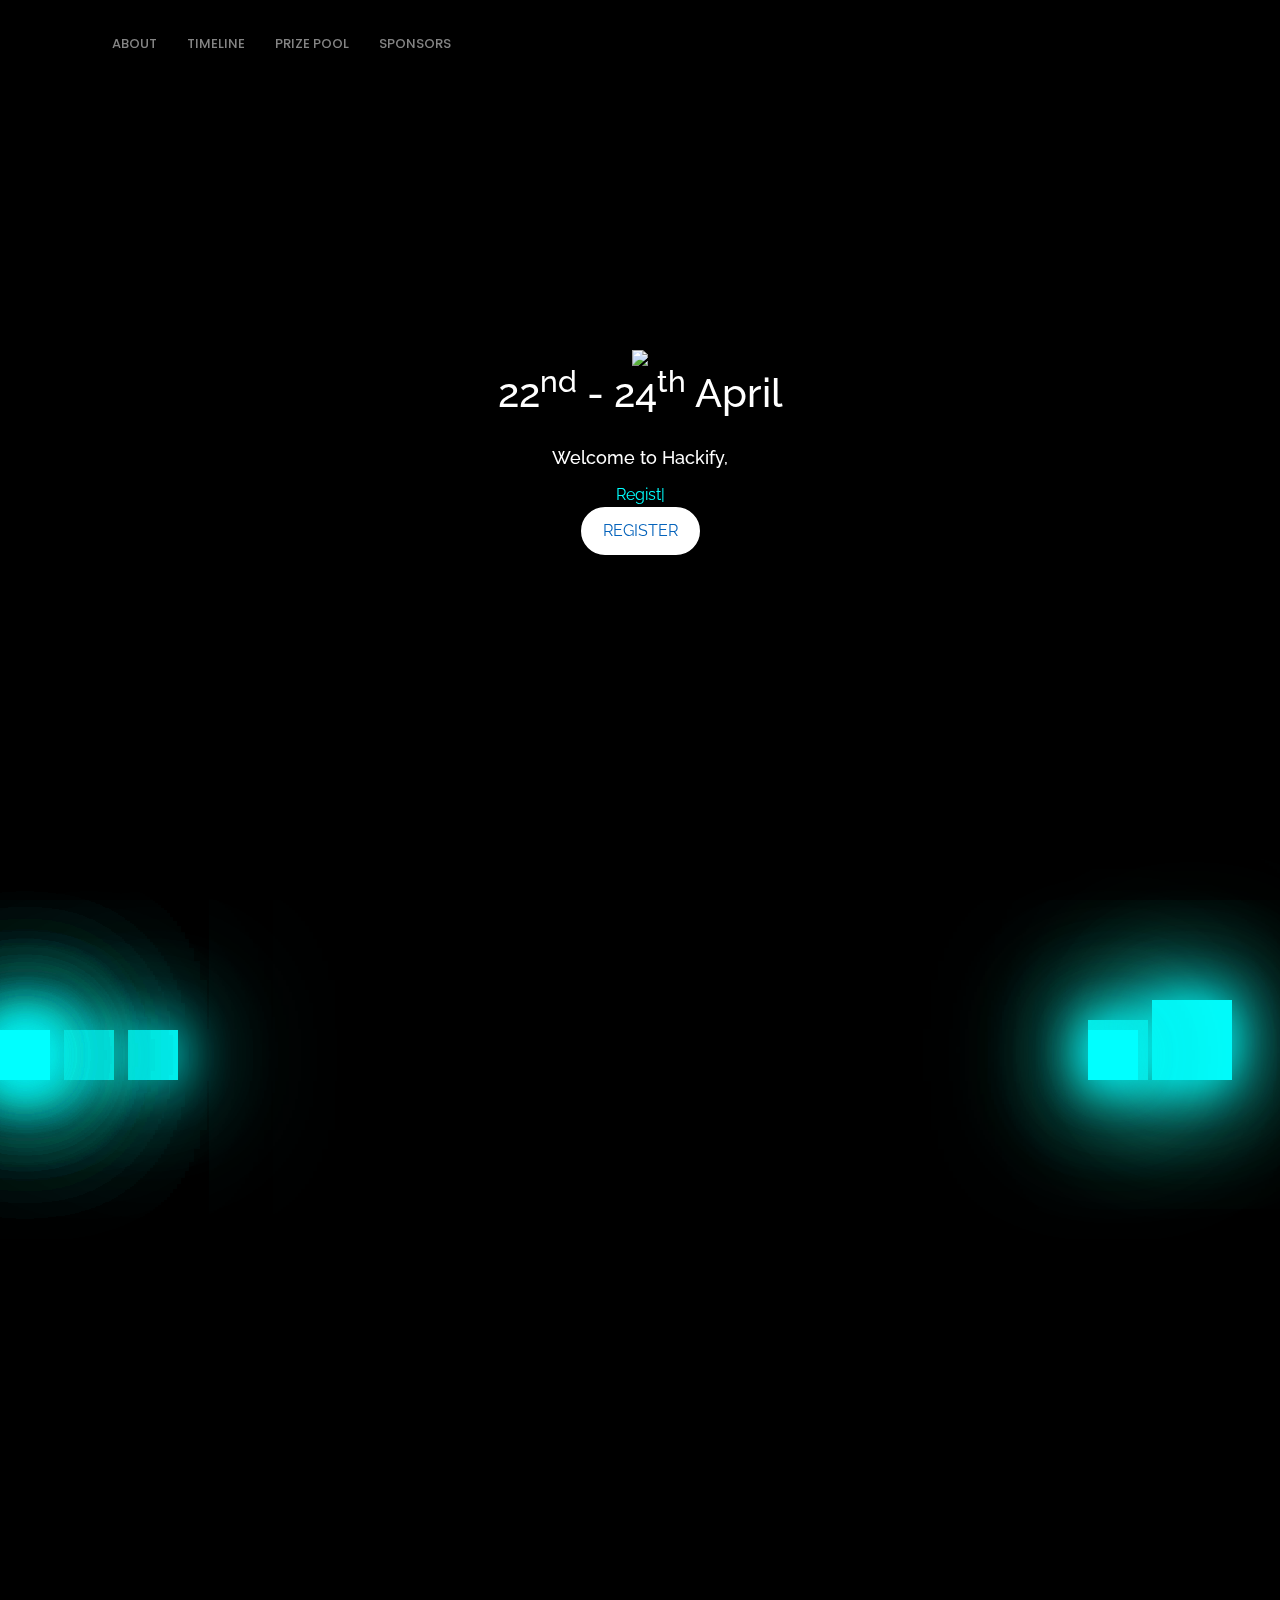
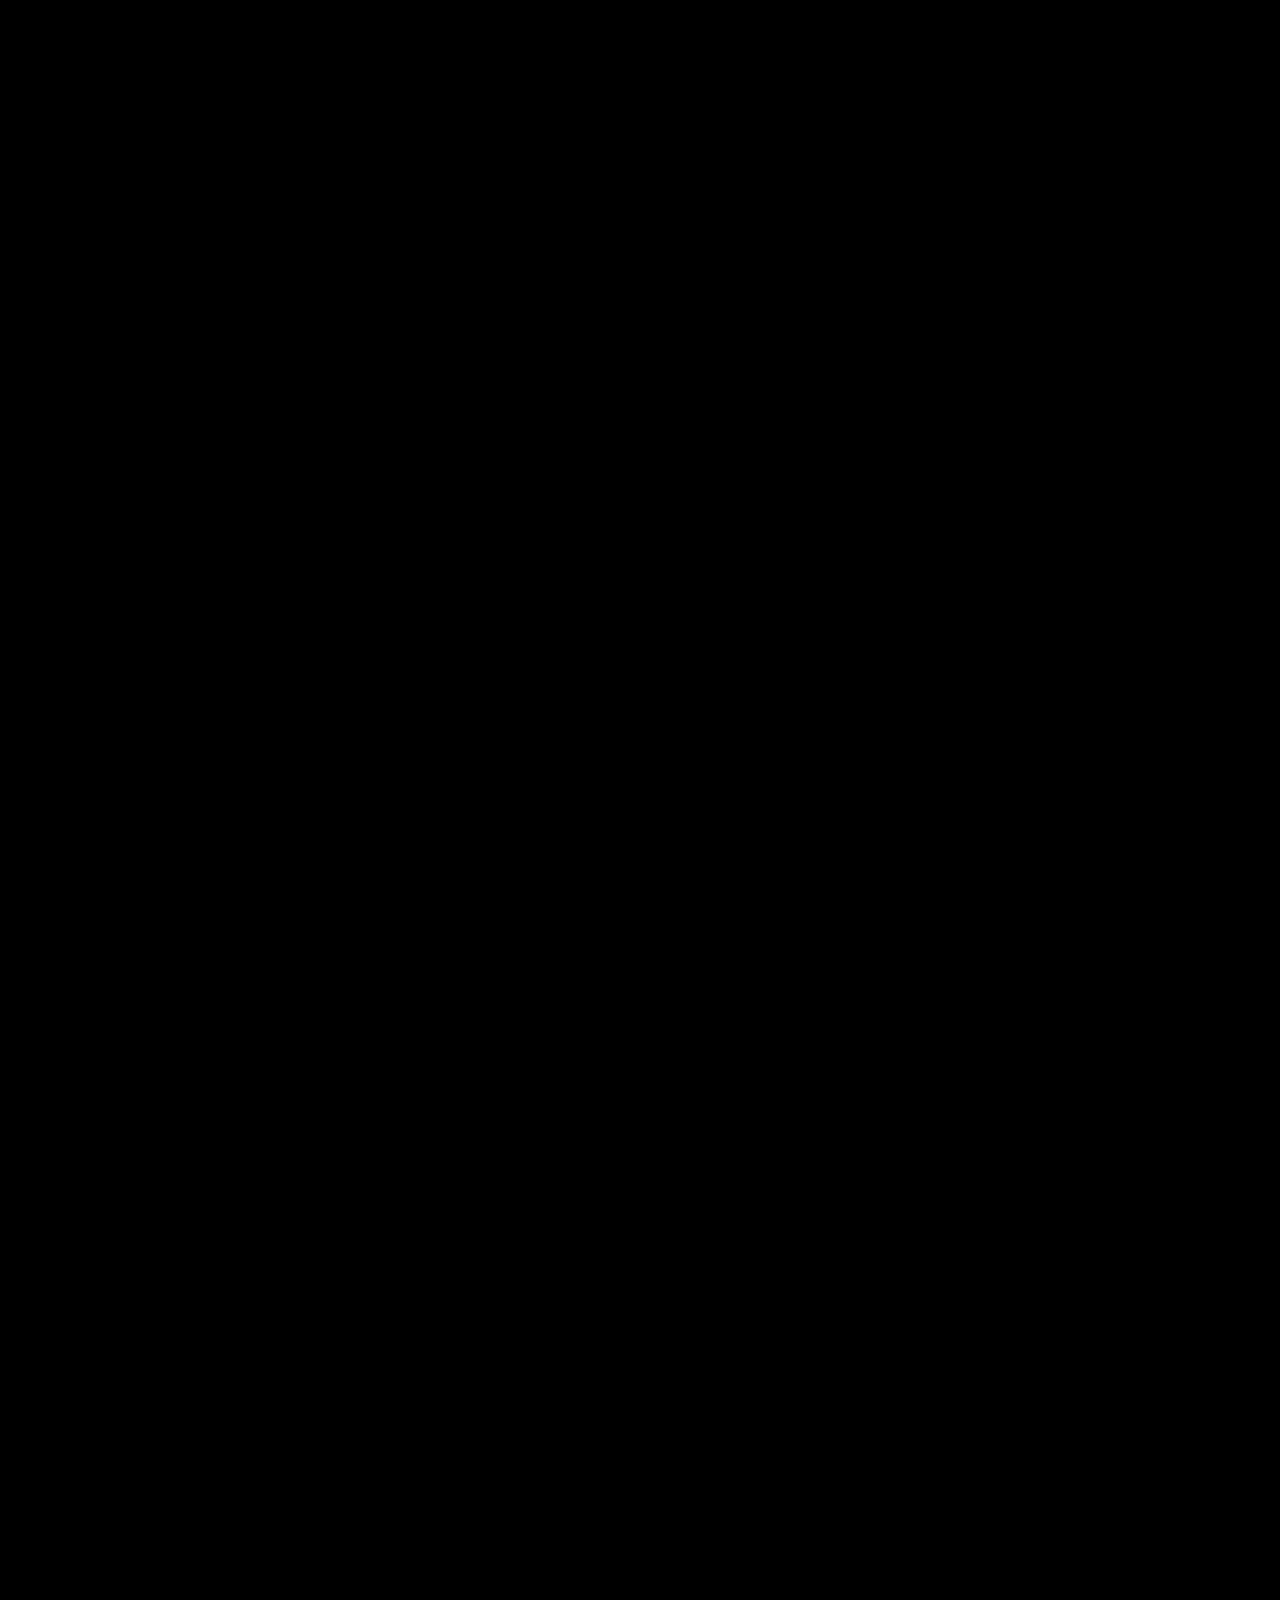
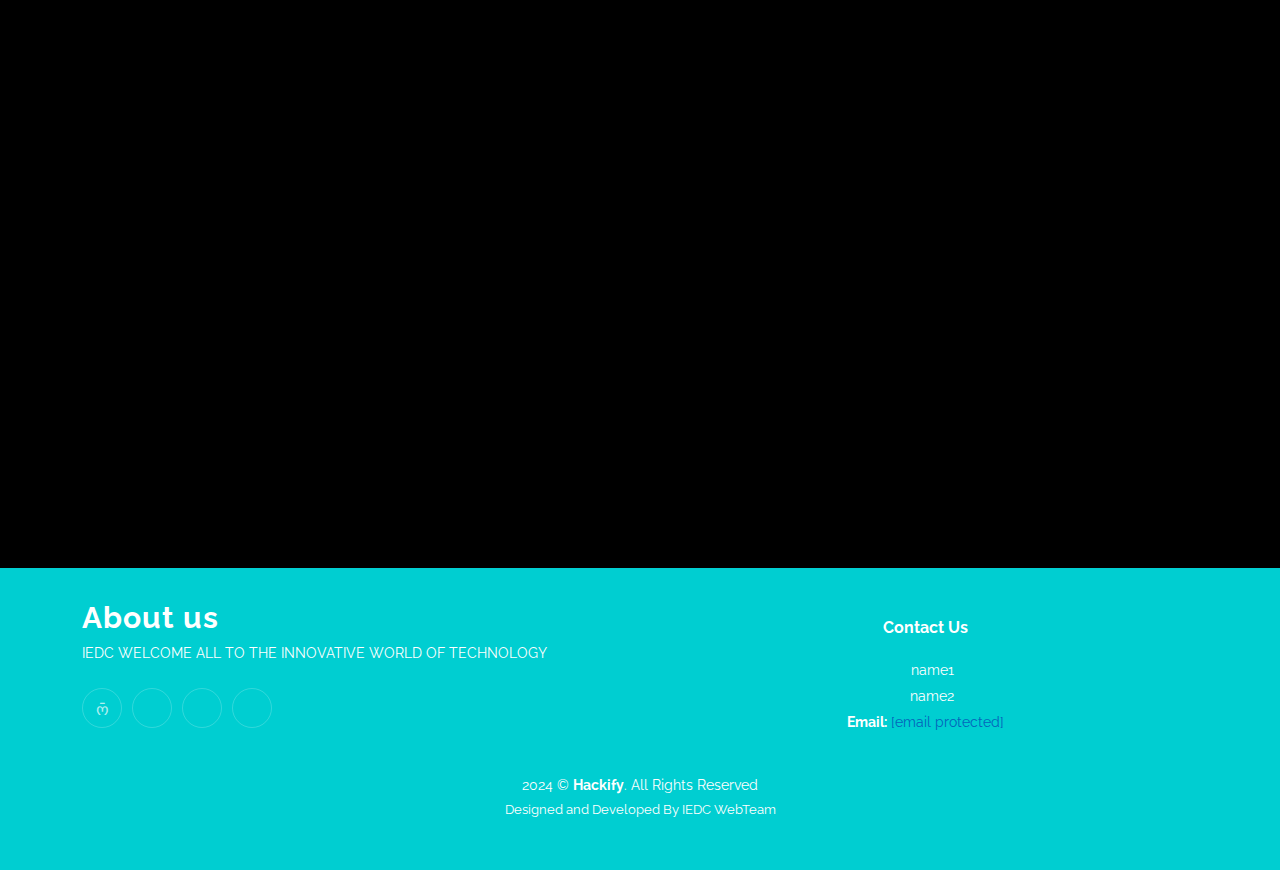
==== index.html @ be89800e "new" ====
<!DOCTYPE html>
<html lang="en">
<head>
<meta charset="utf-8" />
<meta content="width=device-width, initial-scale=1.0" name="viewport" />
<title>Hackify</title>
<meta content name="description" />
<meta content name="keywords" />

<link href="assets/img/favicon.png" rel="icon" />
<link href="assets/img/apple-touch-icon.png" rel="apple-touch-icon" />

<link href="https://fonts.googleapis.com/css?family=Open+Sans:300,300i,400,400i,600,600i,700,700i|Raleway:300,300i,400,400i,500,500i,600,600i,700,700i|Poppins:300,300i,400,400i,500,500i,600,600i,700,700i" rel="stylesheet" />

<link href="assets/vendor/aos/aos.css" rel="stylesheet" />
<link href="assets/vendor/bootstrap/css/bootstrap.min.css" rel="stylesheet" />
<link href="assets/vendor/bootstrap-icons/bootstrap-icons.css" rel="stylesheet" />
<link href="assets/vendor/boxicons/css/boxicons.min.css" rel="stylesheet" />
<link href="assets/vendor/glightbox/css/glightbox.min.css" rel="stylesheet" />
<link href="assets/vendor/swiper/swiper-bundle.min.css" rel="stylesheet" />

<link href="style.css" rel="stylesheet" />
<link href="style.scss" rel="stylesheet" />
</head>
<body>
    
<header  class="fixed-top d-flex align-items-center">
<div class="container">
<div>
<div class="logo">

<a href="index.html"><img src="assets/img/logo.png" alt class="img-fluid" /></a>
</div>
<nav id="navbar" class="navbar">
    <ul>
    <li>
    <a href="#about" class="nav-link scrollto"><span>About</span></a
                    >
    </li>
    <li>
    <a href="#resume" class="nav-link scrollto"><span>Timeline</span></a
                    >
    </li>
    <li>
    <a href="#Prize-Pool" class="nav-link scrollto"><span>Prize Pool</span></a
                    >
    </li>
    <li>
    <a href="#sponsors" class="nav-link scrollto">
    <span>Sponsors</span></a
                    >
    </li>
    </ul>
    <i class="bi bi-list mobile-nav-toggle"></i>
    </nav>

</div>

</div>
</header>


<section id="hero" class="d-flex align-items-center">
<video autoplay muted loop id="myVideo">
<source class="bg-video" src="./assets/img/hero.mp4" type="video/mp4" />
</video>
<div class="container position-relative text-center" data-aos="fade-up" data-aos-delay="500">
<img src="./assets/img/logo.png" />
<h3>22<sup>nd</sup> - 24<sup>th</sup> April</h3>
<h2 class="welcome"></h2>
<div class="welcom-line-in"></div>
<h2>Welcome to Hackify,</h2>
<span class="typed" data-typed-items="Register here to apply for Hackify"></span>
<div class="welcom-line-in"></div>
<div class="welcom-line-in"></div>
<div class="welcom-line-in"></div>
<button class="register-button"><a href="www.google.com">REGISTER</a></button>
<span></span>
<span></span>
<span></span>
<script>
    function countdown() {
    
        var currentDate = new Date();
        var targetDate = new Date(currentDate.getFullYear(), 3, 22); // Month is 0-indexed, so April is 3
    
        // Calculate the difference in milliseconds
        var difference = targetDate - currentDate;
    
        // Calculate days, hours, minutes, and seconds
        var days = Math.floor(difference / (1000 * 60 * 60 * 24));
        var hours = Math.floor((difference % (1000 * 60 * 60 * 24)) / (1000 * 60 * 60));
        var minutes = Math.floor((difference % (1000 * 60 * 60)) / (1000 * 60));
        var seconds = Math.floor((difference % (1000 * 60)) / 1000);
    
        // Display the countdown
        var countdownElement = document.getElementById("countdown");
        countdownElement.innerHTML = "TIME LEFT : " + days + " days, " + hours + " hours, " + minutes + " minutes, ";
        
    }
    
    // Call the countdown function every second
    setInterval(countdown, 1000);
    </script>
    <div id="countdown" ></div>
<style>
    .register-button {
      background-color: white;
      color: black;
      border: 2px solid white;
      border-radius: 25px;
      padding: 10px 20px;
      text-align: center;
      text-decoration: none;
      font-size: 16px;
      cursor: pointer;
      transition: background-color 0.3s, color 0.3s;
    }
  
    .register-button:hover {
      background-color: black;
      color: white;
    }
  </style>
</div>

</section>

<main id="main">
<div class="wrapper">
<span></span>
<span></span>
<span></span>
<span></span>
<span></span>
<span></span>
<span></span>
<span></span>
<span></span>
<span></span>
<span></span>
<span></span>
</div>
<section id="about" class="about">
<div class="container" data-aos="fade-up" data-aos-delay="100">
<div class="row align-items-xl-center gy-5">
<div class="section-title">
<h2 style="color: #c8d3d3">About</h2>

</div>
<div class="col-xl-5 content">

<h2 style="text-shadow: 1px 1px #000">
About<span style="color: #c8d3d3"> Hackify</span>
</h2>
<p style="color: #fff; text-shadow: 1px 1px #000">
write about the website and IEDC Hackify
</p>
<a href="#" class="read-more"><span>More...</span><i class="bi bi-arrow-right"></i
              ></a>
</div>
<div class="col-xl-7">
<div class="row gy-4 icon-boxes">
<div class="col-md-6" data-aos="fade-up" data-aos-delay="200">
<div class="icon-box">
<i class="bi bi-database-check"></i>
<h3>solutions </h3>
<p>
    write(1)
</p>
</div>
</div>

<div class="col-md-6" data-aos="fade-up" data-aos-delay="300">
<div class="icon-box">
<i class="bi bi-tree-fill"></i>
<h3>solutions</h3>
<p>
    write(2)
</p>
</div>
</div>

<div style="backdrop-filter: blur(10px)" class="col-md-6" data-aos="fade-up" data-aos-delay="400">
<div class="icon-box">
<i class="bi bi-command"></i>
<h3>solutions</h3>
<p>
    write(3)
</p>
</div>
</div>

<div class="col-md-6" data-aos="fade-up" data-aos-delay="500">
<div class="icon-box">
<i class="bi bi-graph-up-arrow"></i>
<h3>solutions</h3>
<p>
    write(4)
</p>
</div>
</div>

</div>
</div>
</div>
</div>
</section>


<section id="resume" class="resume">
<div class="container" data-aos="fade-up">
<div class="section-title">
<h2 style="color:#c8d3d3">Timeline</h2>
</div>


</div>
</section>





<section id="prize" class="prize">
<div class="container" data-aos="fade-up">
<div class="section-title">
<h2>PRIZE POOL</h2>
</div>
<div class="row" style="justify-content: space-around">
<div class="col-lg-6" data-aos="fade-up" data-aos-delay="200">
<div class="box">
<img src="assets/img/1st.png" class="img-fluid" alt />
<h3>Winner</h3>
<p>&#8377;30,000</p>
</div>
</div>
</div>
<br/>
<div class="row">
<div class="col-lg-6" data-aos="fade-up" data-aos-delay="200">
<div class="box">
<img src="assets/img/2nd.png" class="img-fluid" alt />
<h3>1<sup>st</sup> Runner-Up</h3>
<p>&#8377;20,000</p>
</div>
</div>
<div class="col-lg-6 mt-4 mt-lg-0" data-aos="fade-up" data-aos-delay="400">
<div class="box">
<img src="assets/img/3rd.png" class="img-fluid" alt />
<h3>2<sup>nd</sup> Runner-Up</h3>
<p>&#8377;10,000</p>
</div>
</div>
</div>
<br/>
<div class="row">
<div class="col-lg-3 mt-4 mt-lg-0" data-aos="fade-up" data-aos-delay="600">
<div class="box">
<img src="assets/img/prize.png" class="img-fluid" alt />
<h3>Best Software</h3>
<p>&#8377;5,000</p>
<p></p>
</div>
</div>
<div class="col-lg-3 mt-4 mt-lg-0" data-aos="fade-up" data-aos-delay="200">
<div class="box">
<img src="assets/img/prize.png" class="img-fluid" alt />
<h3>Best Hardware</h3>
<p>&#8377;5,000</p>
</div>
</div>
<div class="col-lg-3 mt-4 mt-lg-0" data-aos="fade-up" data-aos-delay="400">
<div class="box">
<img src="assets/img/prize.png" class="img-fluid" alt />
<h3>Best Amateur</h3>
<p>&#8377;5,000</p>
</div>
</div>
<div class="col-lg-3 mt-4 mt-lg-0" data-aos="fade-up" data-aos-delay="600">
<div class="box">
<img src="assets/img/prize.png" class="img-fluid" alt />
<h3>Best Innovation</h3>
<p>&#8377;5,000</p>
</div>
</div>
</div>
</div>
</section>


<section id="sponsors" class="sponsors section-bg">
<div class="container" data-aos="fade-up">
<div class="section-title">
<h2>Sponsors</h2>
</div>
<h4 class="sponsor-tier">Gold Sponsors</h4>
<div class="sponsors-slider swiper" data-aos="fade-up" data-aos-delay="100">
<div class="swiper-wrapper">
<div class="swiper-slide">
<div class="sponsor-item">
<a href="https://devfolio.co" target="_blank"><img src="assets/img/sponsors/Devfolio.png" class="sponsor-img" alt="DEVFOLIO LOGO" /></a>
<h3>Devfolio</h3>
</div>
</div>

<div class="swiper-slide">
<div class="sponsor-item">
<a href="https://polygon.technology/" target="_blank"><img src="assets\img\sponsors\Polygon.png" class="sponsor-img" alt="POLYGON LOGO" /></a>
<h3>Polygon</h3>
</div>
</div>

</div>
<div class="swiper-pagination"></div>
</div>
<h4 class="sponsor-tier">Silver Sponsors</h4>
<div class="sponsors-slider swiper" data-aos="fade-up" data-aos-delay="100">
<div class="swiper-wrapper">
<div class="swiper-slide">
<div class="sponsor-item">
<a href="https://solana.com" target="_blank"><img src="assets/img/sponsors/Solana.png" class="sponsor-img" alt="SOLANA LOGO" /></a>
<h3>Solana</h3>
</div>
</div>

<div class="swiper-slide">
<div class="sponsor-item">
<a href="https://filecoin.io" target="_blank"><img src="assets\img\sponsors\Filecoin.png" class="sponsor-img" alt="FILECOIN LOGO" /></a>
<h3>Filecoin</h3>
</div>
</div>

<div class="swiper-slide">
<div class="sponsor-item">
<a href="https://replit.com" target="_blank"><img src="assets\img\sponsors\Replit.png" class="sponsor-img" alt="REPLIT LOGO" /></a>
<h3>Replit</h3>
</div>
</div>

<div class="swiper-slide">
<div class="sponsor-item">
<a href="https://experionglobal.com/" target="_blank"><img src="assets/img/sponsors/Experion (2).png" class="sponsor-img" alt="EXPERION LOGO" /></a>
<h3>Experion</h3>
</div>
</div>

</div>
<div class="swiper-pagination"></div>
</div>
<h4 class="sponsor-tier">Bronze Sponsors</h4>
<div class="sponsors-slider swiper" data-aos="fade-up" data-aos-delay="100">
<div class="swiper-wrapper">
<div class="swiper-slide">
<div class="sponsor-item">
<a href="https://www.keyvalue.systems/" target="_blank"><img src="assets/img/sponsors/Keyvalue_logo.png" class="sponsor-img" alt="KEYVALUE LOGO" /></a>
<h3>Keyvalue</h3>
</div>
</div>

<div class="swiper-slide">
<div class="sponsor-item">
<a href="https://www.verbwire.com/" target="_blank"><img src="assets\img\sponsors\verbwire - logo.svg" class="sponsor-img" alt="VERBWIRE LOGO" /></a>
<h3>Verbwire</h3>
</div>
</div>

<div class="swiper-slide">
<div class="sponsor-item">
<a href="https://trizwit.com/" target="_blank"><img src="assets\img\sponsors/Trizwit.png" class="sponsor-img" alt="TRIZWIT LOGO" /></a>
<h3>Trizwit</h3>
</div>
</div>

<div class="swiper-slide">
<div class="sponsor-item">
<a href="https://www.verbwire.com/" target="_blank"><img src="assets\img\sponsors/Fastn.png" class="sponsor-img" alt="FASTN LOGO" /></a>
<h3>FastN</h3>
</div>
</div>

</div>
<div class="swiper-pagination"></div>
</div>
</div>
</section>

</main>


<footer id="footer" class="footer">
<div class="container">
<div class="row gy-4">
<div class="col-lg-6 col-md-12 footer-info">
<a href="index.html" class="logo d-flex align-items-center">
<span>About us</span>
</a>
<p>
IEDC WELCOME ALL TO THE INNOVATIVE WORLD OF TECHNOLOGY
</p>
<div class="social-links d-flex mt-4">
<a href="https://www.instagram.com/ieeemace/" target="_blank"><i class="bi bi-instagram"></i
              ></a>
<a href="https://github.com/ieee-mace" target="_blank"><i class="bi bi-github"></i
              ></a>
<a href="https://www.linkedin.com/company/ieeemace/" target="_blank"><i class="bi bi-linkedin"></i
              ></a>
<a href="https://twitter.com/ieeemace" target="_blank"><i class="bi bi-twitter"></i
              ></a>
</div>
</div>

<div class="col-lg-6 col-md-12 footer-contact text-center">
<h4>Contact Us</h4>
<p>
<a style="color: #fff" href="https://wa.me/+918330859663" target="_blank"><i class="bi bi-whatsapp"></i>&nbsp;name1</a
              ><br/>
<a style="color: #fff" href="https://wa.me/+918921931121" target="_blank"><i class="bi bi-whatsapp"></i>&nbsp;name2
</a>
<br/>
<strong>Email:</strong> <a href="/cdn-cgi/l/email-protection" class="__cf_email__" data-cfemail="dab2bbb9b1f4b7bbb9bfa9b89abdb7bbb3b6f4b9b5b7">[email&#160;protected]</a><br/>
</p>
</div>
</div>
</div>
<div class="container mt-4">
<div class="copyright">
2024 &copy; <strong><span>Hackify</span></strong
          >. All Rights Reserved
</div>
<div class="credits">Designed and Developed By IEDC WebTeam</div>
</div>
</footer>


<div id="preloader"></div>
<a href="#" class="back-to-top d-flex align-items-center justify-content-center"><i class="bi bi-arrow-up-short"></i
    ></a>

<script data-cfasync="false" src="/cdn-cgi/scripts/5c5dd728/cloudflare-static/email-decode.min.js"></script><script src="assets/vendor/purecounter/purecounter_vanilla.js"></script>
<script src="assets/vendor/aos/aos.js"></script>
<script src="assets/vendor/bootstrap/js/bootstrap.bundle.min.js"></script>
<script src="assets/vendor/glightbox/js/glightbox.min.js"></script>
<script src="assets/vendor/isotope-layout/isotope.pkgd.min.js"></script>
<script src="assets/vendor/swiper/swiper-bundle.min.js"></script>
<script src="assets/vendor/typed.js/typed.umd.js"></script>
<script src="assets/vendor/waypoints/noframework.waypoints.js"></script>
<script defer async src="https://apply.devfolio.co/v2/sdk.js"></script>

<script src="assets/js/main.js"></script>
</body>
</html>
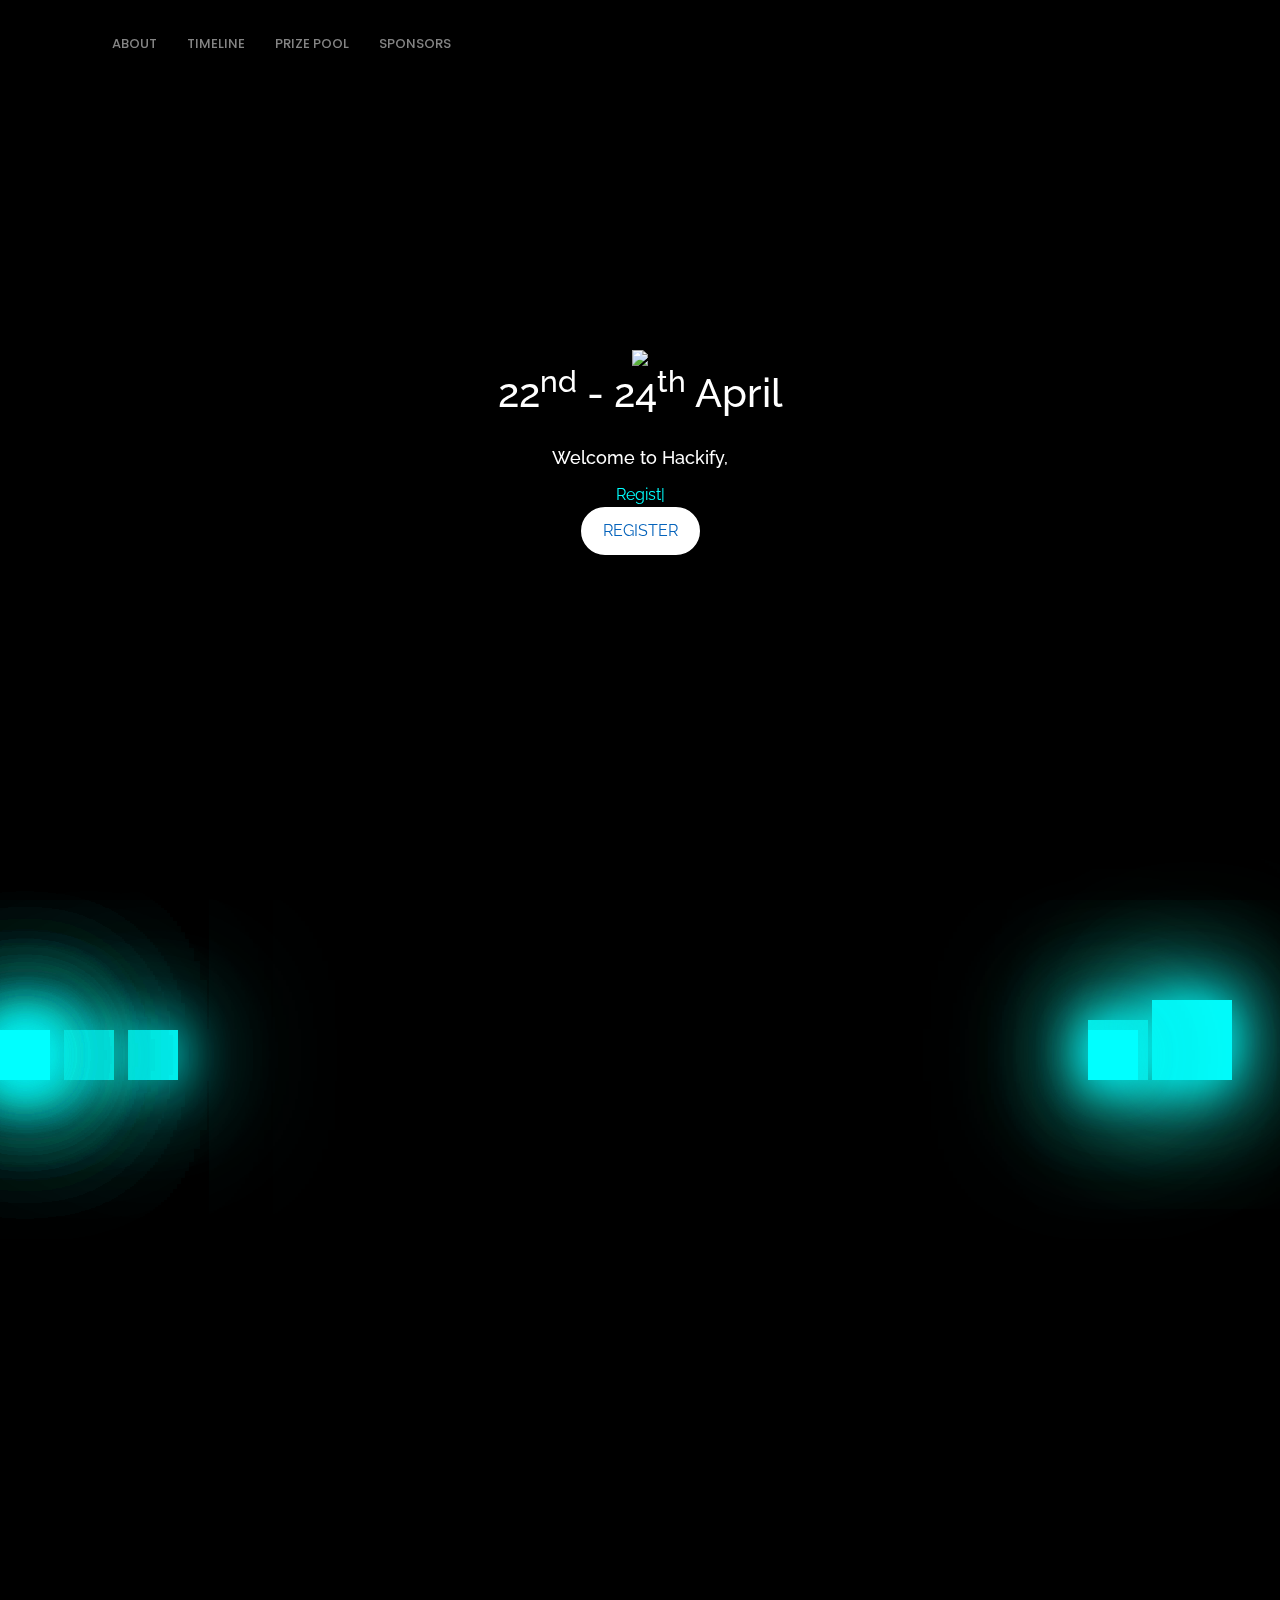
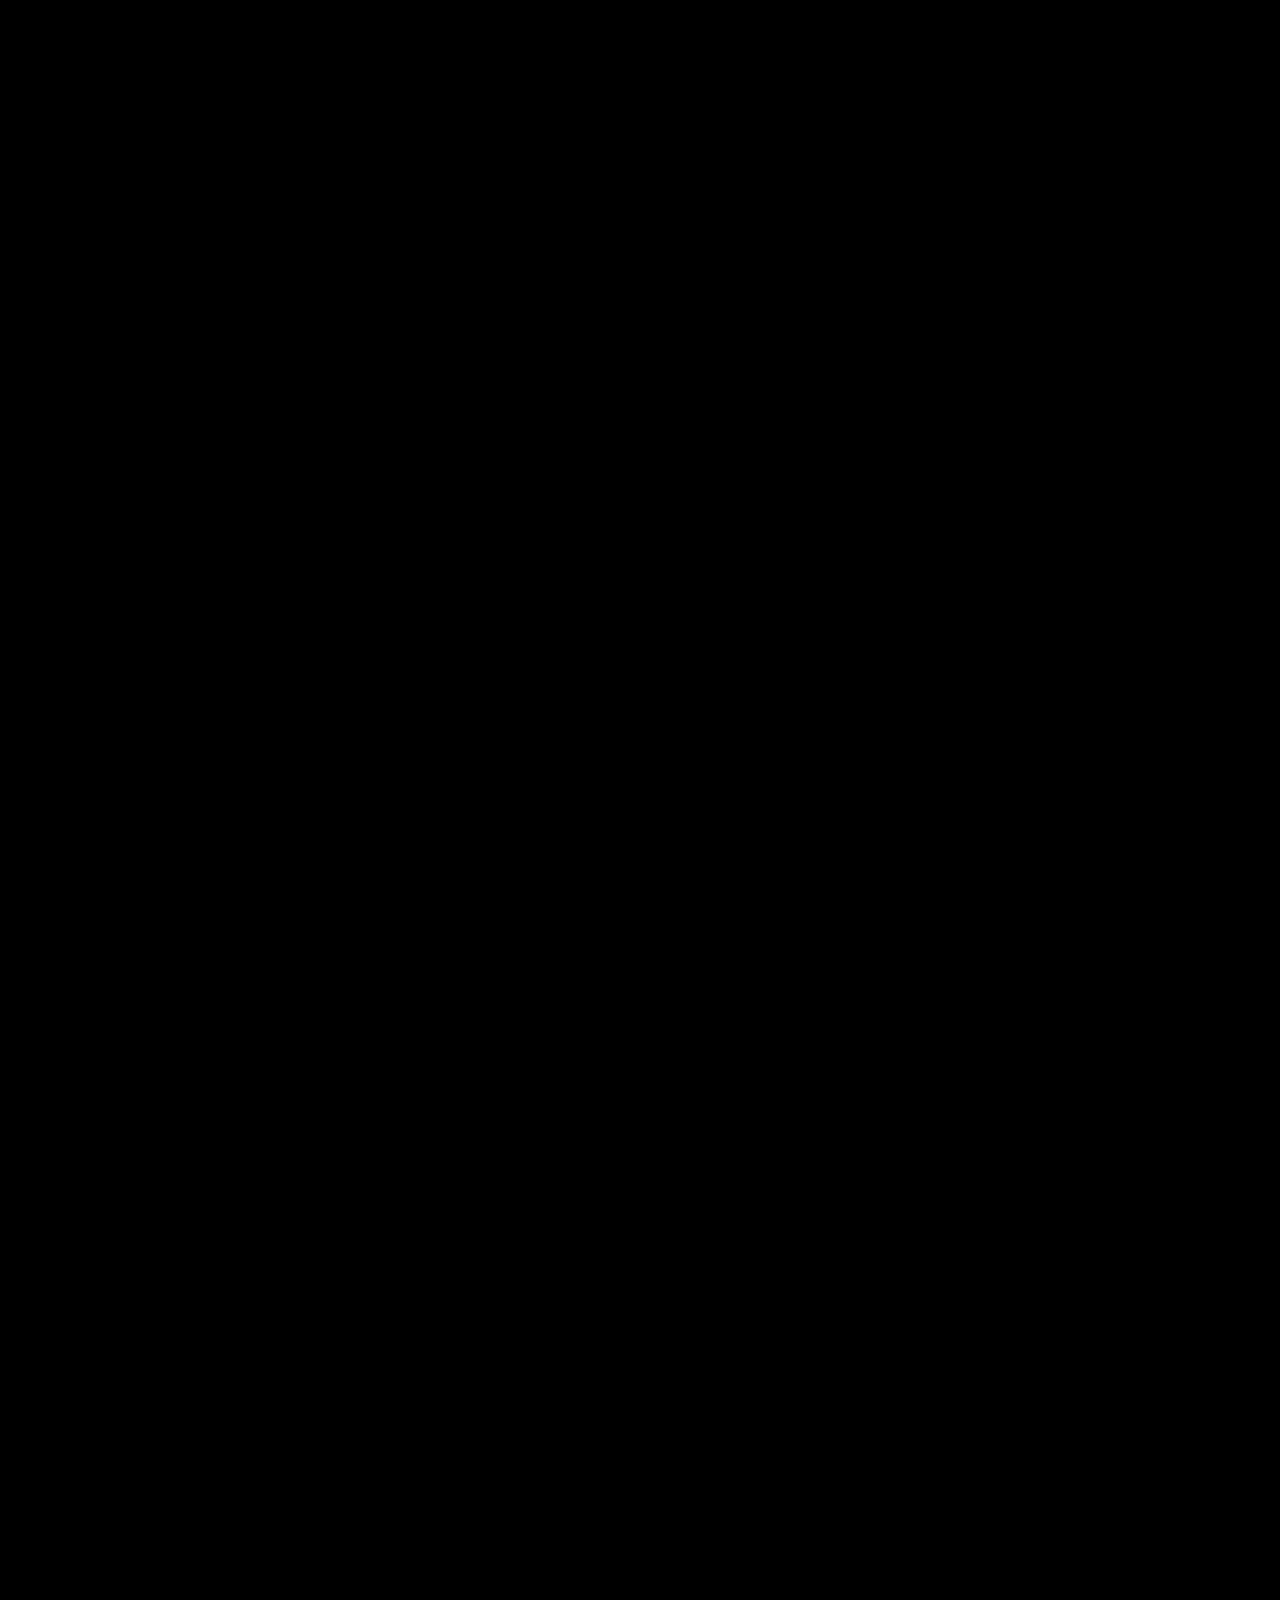
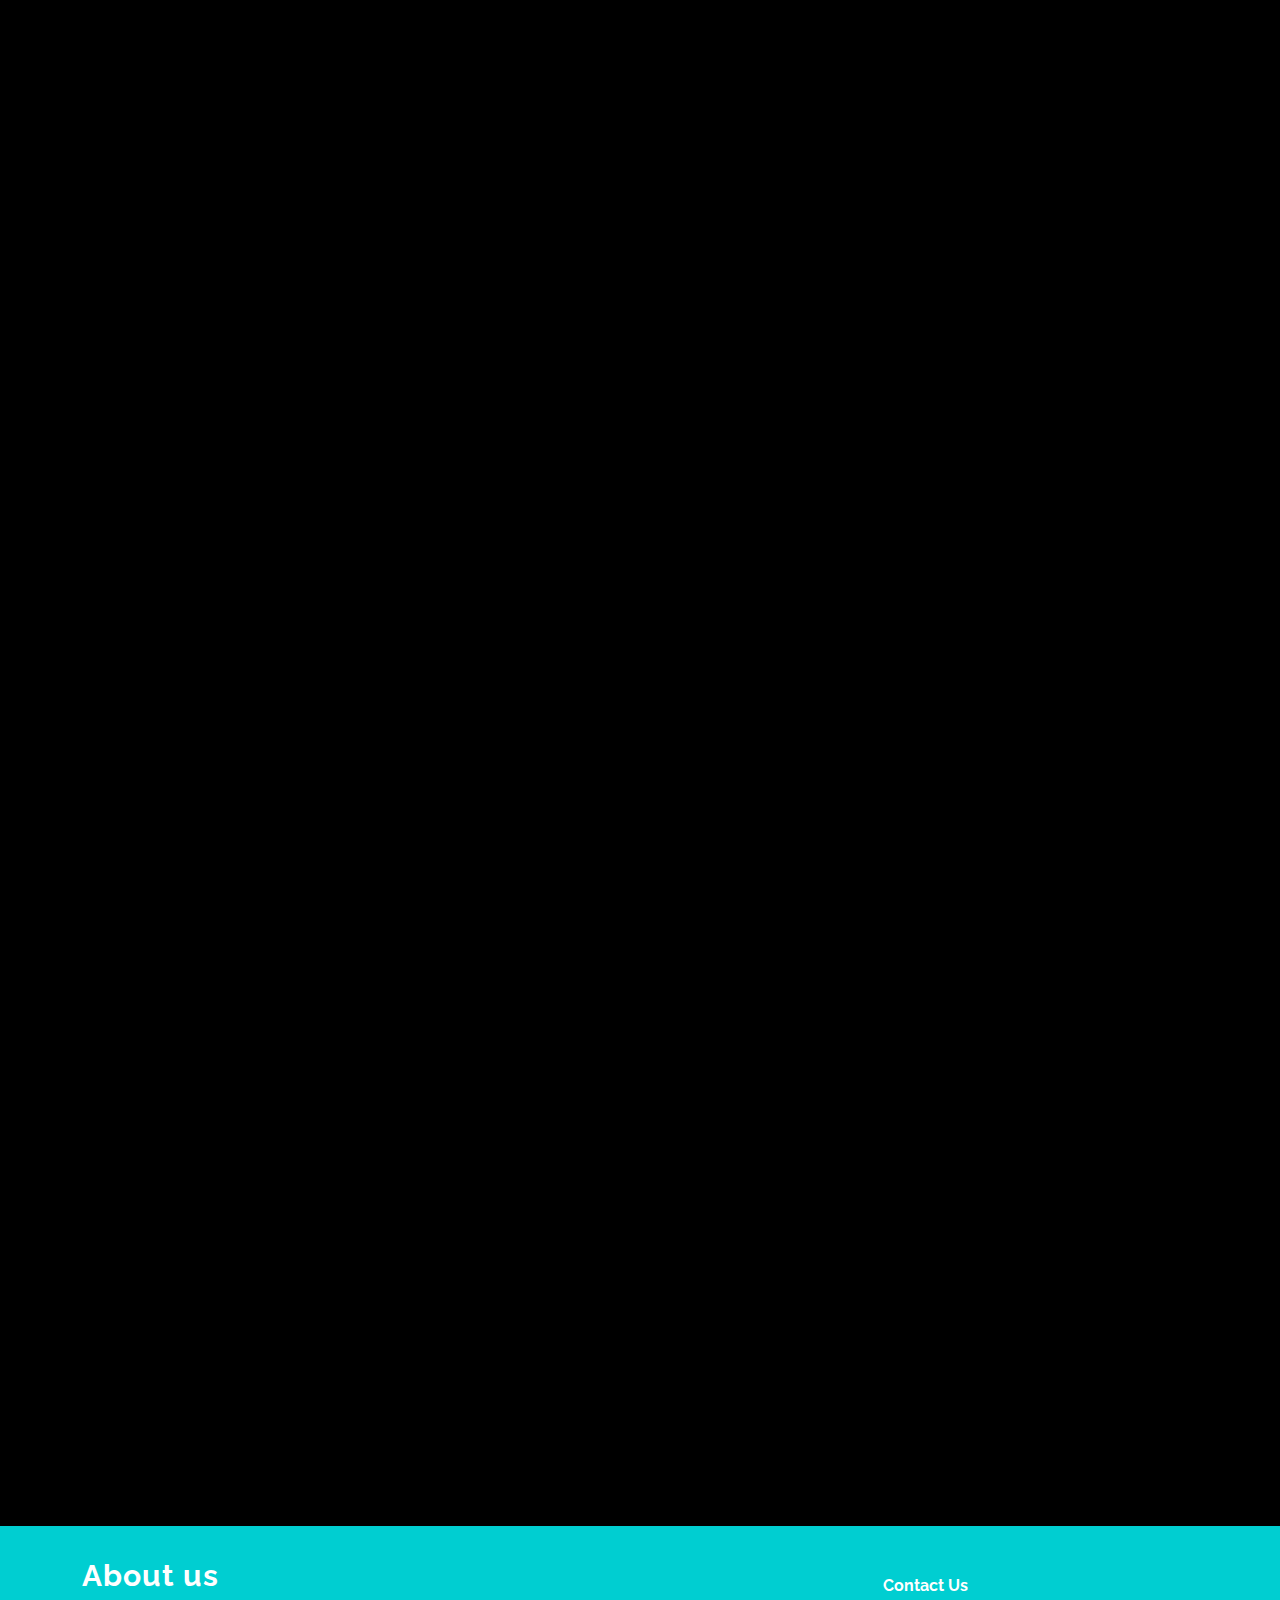
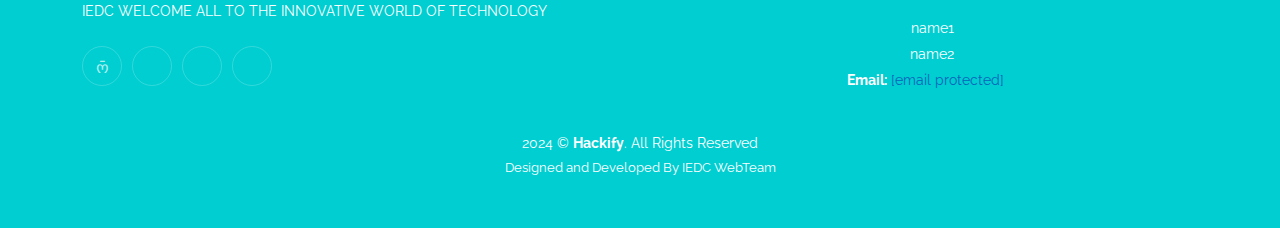
==== commit bc16941b: "timeline" ====
--- a/index.html
+++ b/index.html
@@ -1,453 +1,681 @@
-
 <!DOCTYPE html>
 <html lang="en">
-<head>
-<meta charset="utf-8" />
-<meta content="width=device-width, initial-scale=1.0" name="viewport" />
-<title>Hackify</title>
-<meta content name="description" />
-<meta content name="keywords" />
-
-<link href="assets/img/favicon.png" rel="icon" />
-<link href="assets/img/apple-touch-icon.png" rel="apple-touch-icon" />
-
-<link href="https://fonts.googleapis.com/css?family=Open+Sans:300,300i,400,400i,600,600i,700,700i|Raleway:300,300i,400,400i,500,500i,600,600i,700,700i|Poppins:300,300i,400,400i,500,500i,600,600i,700,700i" rel="stylesheet" />
-
-<link href="assets/vendor/aos/aos.css" rel="stylesheet" />
-<link href="assets/vendor/bootstrap/css/bootstrap.min.css" rel="stylesheet" />
-<link href="assets/vendor/bootstrap-icons/bootstrap-icons.css" rel="stylesheet" />
-<link href="assets/vendor/boxicons/css/boxicons.min.css" rel="stylesheet" />
-<link href="assets/vendor/glightbox/css/glightbox.min.css" rel="stylesheet" />
-<link href="assets/vendor/swiper/swiper-bundle.min.css" rel="stylesheet" />
-
-<link href="style.css" rel="stylesheet" />
-<link href="style.scss" rel="stylesheet" />
-</head>
-<body>
-    
-<header  class="fixed-top d-flex align-items-center">
-<div class="container">
-<div>
-<div class="logo">
-
-<a href="index.html"><img src="assets/img/logo.png" alt class="img-fluid" /></a>
-</div>
-<nav id="navbar" class="navbar">
-    <ul>
-    <li>
-    <a href="#about" class="nav-link scrollto"><span>About</span></a
-                    >
-    </li>
-    <li>
-    <a href="#resume" class="nav-link scrollto"><span>Timeline</span></a
-                    >
-    </li>
-    <li>
-    <a href="#Prize-Pool" class="nav-link scrollto"><span>Prize Pool</span></a
-                    >
-    </li>
-    <li>
-    <a href="#sponsors" class="nav-link scrollto">
-    <span>Sponsors</span></a
-                    >
-    </li>
-    </ul>
-    <i class="bi bi-list mobile-nav-toggle"></i>
-    </nav>
-
-</div>
-
-</div>
-</header>
-
-
-<section id="hero" class="d-flex align-items-center">
-<video autoplay muted loop id="myVideo">
-<source class="bg-video" src="./assets/img/hero.mp4" type="video/mp4" />
-</video>
-<div class="container position-relative text-center" data-aos="fade-up" data-aos-delay="500">
-<img src="./assets/img/logo.png" />
-<h3>22<sup>nd</sup> - 24<sup>th</sup> April</h3>
-<h2 class="welcome"></h2>
-<div class="welcom-line-in"></div>
-<h2>Welcome to Hackify,</h2>
-<span class="typed" data-typed-items="Register here to apply for Hackify"></span>
-<div class="welcom-line-in"></div>
-<div class="welcom-line-in"></div>
-<div class="welcom-line-in"></div>
-<button class="register-button"><a href="www.google.com">REGISTER</a></button>
-<span></span>
-<span></span>
-<span></span>
-<script>
-    function countdown() {
-    
-        var currentDate = new Date();
-        var targetDate = new Date(currentDate.getFullYear(), 3, 22); // Month is 0-indexed, so April is 3
-    
-        // Calculate the difference in milliseconds
-        var difference = targetDate - currentDate;
-    
-        // Calculate days, hours, minutes, and seconds
-        var days = Math.floor(difference / (1000 * 60 * 60 * 24));
-        var hours = Math.floor((difference % (1000 * 60 * 60 * 24)) / (1000 * 60 * 60));
-        var minutes = Math.floor((difference % (1000 * 60 * 60)) / (1000 * 60));
-        var seconds = Math.floor((difference % (1000 * 60)) / 1000);
-    
-        // Display the countdown
-        var countdownElement = document.getElementById("countdown");
-        countdownElement.innerHTML = "TIME LEFT : " + days + " days, " + hours + " hours, " + minutes + " minutes, ";
-        
-    }
-    
-    // Call the countdown function every second
-    setInterval(countdown, 1000);
-    </script>
-    <div id="countdown" ></div>
-<style>
-    .register-button {
-      background-color: white;
-      color: black;
-      border: 2px solid white;
-      border-radius: 25px;
-      padding: 10px 20px;
-      text-align: center;
-      text-decoration: none;
-      font-size: 16px;
-      cursor: pointer;
-      transition: background-color 0.3s, color 0.3s;
-    }
-  
-    .register-button:hover {
-      background-color: black;
-      color: white;
-    }
-  </style>
-</div>
-
-</section>
-
-<main id="main">
-<div class="wrapper">
-<span></span>
-<span></span>
-<span></span>
-<span></span>
-<span></span>
-<span></span>
-<span></span>
-<span></span>
-<span></span>
-<span></span>
-<span></span>
-<span></span>
-</div>
-<section id="about" class="about">
-<div class="container" data-aos="fade-up" data-aos-delay="100">
-<div class="row align-items-xl-center gy-5">
-<div class="section-title">
-<h2 style="color: #c8d3d3">About</h2>
-
-</div>
-<div class="col-xl-5 content">
-
-<h2 style="text-shadow: 1px 1px #000">
-About<span style="color: #c8d3d3"> Hackify</span>
-</h2>
-<p style="color: #fff; text-shadow: 1px 1px #000">
-write about the website and IEDC Hackify
-</p>
-<a href="#" class="read-more"><span>More...</span><i class="bi bi-arrow-right"></i
+  <head>
+    <meta charset="utf-8" />
+    <meta content="width=device-width, initial-scale=1.0" name="viewport" />
+    <title>Hackify</title>
+    <meta content name="description" />
+    <meta content name="keywords" />
+
+    <link href="assets/img/favicon.png" rel="icon" />
+    <link href="assets/img/apple-touch-icon.png" rel="apple-touch-icon" />
+
+    <link
+      href="https://fonts.googleapis.com/css?family=Open+Sans:300,300i,400,400i,600,600i,700,700i|Raleway:300,300i,400,400i,500,500i,600,600i,700,700i|Poppins:300,300i,400,400i,500,500i,600,600i,700,700i"
+      rel="stylesheet"
+    />
+
+    <link href="assets/vendor/aos/aos.css" rel="stylesheet" />
+    <link
+      href="assets/vendor/bootstrap/css/bootstrap.min.css"
+      rel="stylesheet"
+    />
+    <link
+      href="assets/vendor/bootstrap-icons/bootstrap-icons.css"
+      rel="stylesheet"
+    />
+    <link href="assets/vendor/boxicons/css/boxicons.min.css" rel="stylesheet" />
+    <link
+      href="assets/vendor/glightbox/css/glightbox.min.css"
+      rel="stylesheet"
+    />
+    <link href="assets/vendor/swiper/swiper-bundle.min.css" rel="stylesheet" />
+
+    <link href="style.css" rel="stylesheet" />
+    <link href="style.scss" rel="stylesheet" />
+  </head>
+  <body>
+    <header class="fixed-top d-flex align-items-center">
+      <div class="container">
+        <div>
+          <div class="logo">
+            <a href="index.html"
+              ><img src="assets/img/logo.png" alt class="img-fluid"
+            /></a>
+          </div>
+          <nav id="navbar" class="navbar">
+            <ul>
+              <li>
+                <a href="#about" class="nav-link scrollto"
+                  ><span>About</span></a
+                >
+              </li>
+              <li>
+                <a href="#resume" class="nav-link scrollto"
+                  ><span>Timeline</span></a
+                >
+              </li>
+              <li>
+                <a href="#Prize-Pool" class="nav-link scrollto"
+                  ><span>Prize Pool</span></a
+                >
+              </li>
+              <li>
+                <a href="#sponsors" class="nav-link scrollto">
+                  <span>Sponsors</span></a
+                >
+              </li>
+            </ul>
+            <i class="bi bi-list mobile-nav-toggle"></i>
+          </nav>
+        </div>
+      </div>
+    </header>
+
+    <section id="hero" class="d-flex align-items-center">
+      <video autoplay muted loop id="myVideo">
+        <source class="bg-video" src="./assets/img/hero.mp4" type="video/mp4" />
+      </video>
+      <div
+        class="container position-relative text-center"
+        data-aos="fade-up"
+        data-aos-delay="500"
+      >
+        <img src="./assets/img/logo.png" />
+        <h3>22<sup>nd</sup> - 24<sup>th</sup> April</h3>
+        <h2 class="welcome"></h2>
+        <div class="welcom-line-in"></div>
+        <h2>Welcome to Hackify,</h2>
+        <span
+          class="typed"
+          data-typed-items="Register here to apply for Hackify"
+        ></span>
+        <div class="welcom-line-in"></div>
+        <div class="welcom-line-in"></div>
+        <div class="welcom-line-in"></div>
+        <button class="register-button">
+          <a href="www.google.com">REGISTER</a>
+        </button>
+        <span></span>
+        <span></span>
+        <span></span>
+        <script>
+          function countdown() {
+            var currentDate = new Date();
+            var targetDate = new Date(currentDate.getFullYear(), 3, 22); // Month is 0-indexed, so April is 3
+
+            // Calculate the difference in milliseconds
+            var difference = targetDate - currentDate;
+
+            // Calculate days, hours, minutes, and seconds
+            var days = Math.floor(difference / (1000 * 60 * 60 * 24));
+            var hours = Math.floor(
+              (difference % (1000 * 60 * 60 * 24)) / (1000 * 60 * 60)
+            );
+            var minutes = Math.floor(
+              (difference % (1000 * 60 * 60)) / (1000 * 60)
+            );
+            var seconds = Math.floor((difference % (1000 * 60)) / 1000);
+
+            // Display the countdown
+            var countdownElement = document.getElementById("countdown");
+            countdownElement.innerHTML =
+              "TIME LEFT : " +
+              days +
+              " days, " +
+              hours +
+              " hours, " +
+              minutes +
+              " minutes, ";
+          }
+
+          // Call the countdown function every second
+          setInterval(countdown, 1000);
+        </script>
+        <div id="countdown"></div>
+        <style>
+          .register-button {
+            background-color: white;
+            color: black;
+            border: 2px solid white;
+            border-radius: 25px;
+            padding: 10px 20px;
+            text-align: center;
+            text-decoration: none;
+            font-size: 16px;
+            cursor: pointer;
+            transition: background-color 0.3s, color 0.3s;
+          }
+
+          .register-button:hover {
+            background-color: black;
+            color: white;
+          }
+        </style>
+      </div>
+    </section>
+
+    <main id="main">
+      <div class="wrapper">
+        <span></span>
+        <span></span>
+        <span></span>
+        <span></span>
+        <span></span>
+        <span></span>
+        <span></span>
+        <span></span>
+        <span></span>
+        <span></span>
+        <span></span>
+        <span></span>
+      </div>
+      <section id="about" class="about">
+        <div class="container" data-aos="fade-up" data-aos-delay="100">
+          <div class="row align-items-xl-center gy-5">
+            <div class="section-title">
+              <h2 style="color: #c8d3d3">About</h2>
+            </div>
+            <div class="col-xl-5 content">
+              <h2 style="text-shadow: 1px 1px #000">
+                About<span style="color: #c8d3d3"> Hackify</span>
+              </h2>
+              <p style="color: #fff; text-shadow: 1px 1px #000">
+                write about the website and IEDC Hackify
+              </p>
+              <a href="#" class="read-more"
+                ><span>More...</span><i class="bi bi-arrow-right"></i
               ></a>
-</div>
-<div class="col-xl-7">
-<div class="row gy-4 icon-boxes">
-<div class="col-md-6" data-aos="fade-up" data-aos-delay="200">
-<div class="icon-box">
-<i class="bi bi-database-check"></i>
-<h3>solutions </h3>
-<p>
-    write(1)
-</p>
-</div>
-</div>
-
-<div class="col-md-6" data-aos="fade-up" data-aos-delay="300">
-<div class="icon-box">
-<i class="bi bi-tree-fill"></i>
-<h3>solutions</h3>
-<p>
-    write(2)
-</p>
-</div>
-</div>
-
-<div style="backdrop-filter: blur(10px)" class="col-md-6" data-aos="fade-up" data-aos-delay="400">
-<div class="icon-box">
-<i class="bi bi-command"></i>
-<h3>solutions</h3>
-<p>
-    write(3)
-</p>
-</div>
-</div>
-
-<div class="col-md-6" data-aos="fade-up" data-aos-delay="500">
-<div class="icon-box">
-<i class="bi bi-graph-up-arrow"></i>
-<h3>solutions</h3>
-<p>
-    write(4)
-</p>
-</div>
-</div>
-
-</div>
-</div>
-</div>
-</div>
-</section>
-
-
-<section id="resume" class="resume">
-<div class="container" data-aos="fade-up">
-<div class="section-title">
-<h2 style="color:#c8d3d3">Timeline</h2>
-</div>
-
-
-</div>
-</section>
-
-
-
-
-
-<section id="prize" class="prize">
-<div class="container" data-aos="fade-up">
-<div class="section-title">
-<h2>PRIZE POOL</h2>
-</div>
-<div class="row" style="justify-content: space-around">
-<div class="col-lg-6" data-aos="fade-up" data-aos-delay="200">
-<div class="box">
-<img src="assets/img/1st.png" class="img-fluid" alt />
-<h3>Winner</h3>
-<p>&#8377;30,000</p>
-</div>
-</div>
-</div>
-<br/>
-<div class="row">
-<div class="col-lg-6" data-aos="fade-up" data-aos-delay="200">
-<div class="box">
-<img src="assets/img/2nd.png" class="img-fluid" alt />
-<h3>1<sup>st</sup> Runner-Up</h3>
-<p>&#8377;20,000</p>
-</div>
-</div>
-<div class="col-lg-6 mt-4 mt-lg-0" data-aos="fade-up" data-aos-delay="400">
-<div class="box">
-<img src="assets/img/3rd.png" class="img-fluid" alt />
-<h3>2<sup>nd</sup> Runner-Up</h3>
-<p>&#8377;10,000</p>
-</div>
-</div>
-</div>
-<br/>
-<div class="row">
-<div class="col-lg-3 mt-4 mt-lg-0" data-aos="fade-up" data-aos-delay="600">
-<div class="box">
-<img src="assets/img/prize.png" class="img-fluid" alt />
-<h3>Best Software</h3>
-<p>&#8377;5,000</p>
-<p></p>
-</div>
-</div>
-<div class="col-lg-3 mt-4 mt-lg-0" data-aos="fade-up" data-aos-delay="200">
-<div class="box">
-<img src="assets/img/prize.png" class="img-fluid" alt />
-<h3>Best Hardware</h3>
-<p>&#8377;5,000</p>
-</div>
-</div>
-<div class="col-lg-3 mt-4 mt-lg-0" data-aos="fade-up" data-aos-delay="400">
-<div class="box">
-<img src="assets/img/prize.png" class="img-fluid" alt />
-<h3>Best Amateur</h3>
-<p>&#8377;5,000</p>
-</div>
-</div>
-<div class="col-lg-3 mt-4 mt-lg-0" data-aos="fade-up" data-aos-delay="600">
-<div class="box">
-<img src="assets/img/prize.png" class="img-fluid" alt />
-<h3>Best Innovation</h3>
-<p>&#8377;5,000</p>
-</div>
-</div>
-</div>
-</div>
-</section>
-
-
-<section id="sponsors" class="sponsors section-bg">
-<div class="container" data-aos="fade-up">
-<div class="section-title">
-<h2>Sponsors</h2>
-</div>
-<h4 class="sponsor-tier">Gold Sponsors</h4>
-<div class="sponsors-slider swiper" data-aos="fade-up" data-aos-delay="100">
-<div class="swiper-wrapper">
-<div class="swiper-slide">
-<div class="sponsor-item">
-<a href="https://devfolio.co" target="_blank"><img src="assets/img/sponsors/Devfolio.png" class="sponsor-img" alt="DEVFOLIO LOGO" /></a>
-<h3>Devfolio</h3>
-</div>
-</div>
-
-<div class="swiper-slide">
-<div class="sponsor-item">
-<a href="https://polygon.technology/" target="_blank"><img src="assets\img\sponsors\Polygon.png" class="sponsor-img" alt="POLYGON LOGO" /></a>
-<h3>Polygon</h3>
-</div>
-</div>
-
-</div>
-<div class="swiper-pagination"></div>
-</div>
-<h4 class="sponsor-tier">Silver Sponsors</h4>
-<div class="sponsors-slider swiper" data-aos="fade-up" data-aos-delay="100">
-<div class="swiper-wrapper">
-<div class="swiper-slide">
-<div class="sponsor-item">
-<a href="https://solana.com" target="_blank"><img src="assets/img/sponsors/Solana.png" class="sponsor-img" alt="SOLANA LOGO" /></a>
-<h3>Solana</h3>
-</div>
-</div>
-
-<div class="swiper-slide">
-<div class="sponsor-item">
-<a href="https://filecoin.io" target="_blank"><img src="assets\img\sponsors\Filecoin.png" class="sponsor-img" alt="FILECOIN LOGO" /></a>
-<h3>Filecoin</h3>
-</div>
-</div>
-
-<div class="swiper-slide">
-<div class="sponsor-item">
-<a href="https://replit.com" target="_blank"><img src="assets\img\sponsors\Replit.png" class="sponsor-img" alt="REPLIT LOGO" /></a>
-<h3>Replit</h3>
-</div>
-</div>
-
-<div class="swiper-slide">
-<div class="sponsor-item">
-<a href="https://experionglobal.com/" target="_blank"><img src="assets/img/sponsors/Experion (2).png" class="sponsor-img" alt="EXPERION LOGO" /></a>
-<h3>Experion</h3>
-</div>
-</div>
-
-</div>
-<div class="swiper-pagination"></div>
-</div>
-<h4 class="sponsor-tier">Bronze Sponsors</h4>
-<div class="sponsors-slider swiper" data-aos="fade-up" data-aos-delay="100">
-<div class="swiper-wrapper">
-<div class="swiper-slide">
-<div class="sponsor-item">
-<a href="https://www.keyvalue.systems/" target="_blank"><img src="assets/img/sponsors/Keyvalue_logo.png" class="sponsor-img" alt="KEYVALUE LOGO" /></a>
-<h3>Keyvalue</h3>
-</div>
-</div>
-
-<div class="swiper-slide">
-<div class="sponsor-item">
-<a href="https://www.verbwire.com/" target="_blank"><img src="assets\img\sponsors\verbwire - logo.svg" class="sponsor-img" alt="VERBWIRE LOGO" /></a>
-<h3>Verbwire</h3>
-</div>
-</div>
-
-<div class="swiper-slide">
-<div class="sponsor-item">
-<a href="https://trizwit.com/" target="_blank"><img src="assets\img\sponsors/Trizwit.png" class="sponsor-img" alt="TRIZWIT LOGO" /></a>
-<h3>Trizwit</h3>
-</div>
-</div>
-
-<div class="swiper-slide">
-<div class="sponsor-item">
-<a href="https://www.verbwire.com/" target="_blank"><img src="assets\img\sponsors/Fastn.png" class="sponsor-img" alt="FASTN LOGO" /></a>
-<h3>FastN</h3>
-</div>
-</div>
-
-</div>
-<div class="swiper-pagination"></div>
-</div>
-</div>
-</section>
-
-</main>
-
-
-<footer id="footer" class="footer">
-<div class="container">
-<div class="row gy-4">
-<div class="col-lg-6 col-md-12 footer-info">
-<a href="index.html" class="logo d-flex align-items-center">
-<span>About us</span>
-</a>
-<p>
-IEDC WELCOME ALL TO THE INNOVATIVE WORLD OF TECHNOLOGY
-</p>
-<div class="social-links d-flex mt-4">
-<a href="https://www.instagram.com/ieeemace/" target="_blank"><i class="bi bi-instagram"></i
+            </div>
+            <div class="col-xl-7">
+              <div class="row gy-4 icon-boxes">
+                <div class="col-md-6" data-aos="fade-up" data-aos-delay="200">
+                  <div class="icon-box">
+                    <i class="bi bi-database-check"></i>
+                    <h3>solutions</h3>
+                    <p>write(1)</p>
+                  </div>
+                </div>
+
+                <div class="col-md-6" data-aos="fade-up" data-aos-delay="300">
+                  <div class="icon-box">
+                    <i class="bi bi-tree-fill"></i>
+                    <h3>solutions</h3>
+                    <p>write(2)</p>
+                  </div>
+                </div>
+
+                <div
+                  style="backdrop-filter: blur(10px)"
+                  class="col-md-6"
+                  data-aos="fade-up"
+                  data-aos-delay="400"
+                >
+                  <div class="icon-box">
+                    <i class="bi bi-command"></i>
+                    <h3>solutions</h3>
+                    <p>write(3)</p>
+                  </div>
+                </div>
+
+                <div class="col-md-6" data-aos="fade-up" data-aos-delay="500">
+                  <div class="icon-box">
+                    <i class="bi bi-graph-up-arrow"></i>
+                    <h3>solutions</h3>
+                    <p>write(4)</p>
+                  </div>
+                </div>
+              </div>
+            </div>
+          </div>
+        </div>
+      </section>
+
+      <!-- <section id="resume" class="resume">
+        <div class="container" data-aos="fade-up">
+          <div class="section-title">
+            <h2 style="color: #c8d3d3">Timeline</h2>
+          </div>
+        </div>
+      </section> -->
+      <section id="resume" class="resume">
+        <div class="container" data-aos="fade-up">
+          <div class="section-title">
+            <h2>Timeline</h2>
+            <!-- <p>.hack();</p> -->
+          </div>
+          <div class="timeline">
+            <div class="resume-container" data-aos="fade-up">
+              <div class="text-box leftbox" data-aos="fade-up">
+                <div class="resume-item">
+                  <h4>Registrations/Abstract Submissions Open</h4>
+                  <h5>
+                    <i class="bi bi-calendar-week"></i>&nbsp;02nd April 2024
+                    <br />
+                    <!-- <i class="bi bi-clock"> </i>&nbsp;8:00 PM -->
+                  </h5>
+                </div>
+              </div>
+            </div>
+            <div class="resume-container" data-aos="fade-up">
+              <div class="text-box rightbox" data-aos="fade-up">
+                <div class="resume-item">
+                  <h4>Registrations Close</h4>
+                  <h5>
+                    <i class="bi bi-calendar-week"></i>&nbsp;23rd April 2024
+                    <br />
+                    <!-- <i
+                      class="bi bi-clock"
+                    ></i
+                    >&nbsp;8:00 PM -->
+                  </h5>
+                </div>
+              </div>
+            </div>
+            <div class="resume-container" data-aos="fade-up">
+              <div class="text-box leftbox" data-aos="fade-up">
+                <div class="resume-item">
+                  <h4>Abstract Submissions Close</h4>
+                  <h5>
+                    <i class="bi bi-calendar-week"></i>&nbsp;25th April 2024
+                    <br />
+                    <!-- <i
+                      class="bi bi-clock"
+                    ></i
+                    >&nbsp;8:00 PM -->
+                  </h5>
+                </div>
+              </div>
+            </div>
+            <div class="resume-container" data-aos="fade-up">
+              <div class="text-box rightbox" data-aos="fade-up">
+                <div class="resume-item">
+                  <h4>Top 20 Shortlisted Teams Declared</h4>
+                  <h5>
+                    <i class="bi bi-calendar-week"></i>&nbsp;28th April 2024
+                    <br />
+                    <!-- <i
+                      class="bi bi-clock"
+                    ></i
+                    >&nbsp;7:00 PM -->
+                  </h5>
+                </div>
+              </div>
+            </div>
+            <div class="resume-container" data-aos="fade-up">
+              <div class="text-box leftbox" data-aos="fade-up">
+                <div class="resume-item">
+                  <h4>Offline Hackathon Begins</h4>
+                  <h5>
+                    <i class="bi bi-calendar-week"></i>&nbsp;03rd May 2024
+                    <br />
+                    <!-- <i
+                      class="bi bi-clock"
+                    ></i
+                    >&nbsp;8:30 PM -->
+                  </h5>
+                </div>
+              </div>
+            </div>
+            <div class="resume-container" data-aos="fade-up">
+              <div class="text-box rightbox" data-aos="fade-up">
+                <div class="resume-item">
+                  <h4>Offline Hackathon Ends</h4>
+                  <h5>
+                    <i class="bi bi-calendar-week"></i>&nbsp;05th May 2024
+                    <br />
+                    <!-- <i
+                      class="bi bi-clock"
+                    ></i
+                    >&nbsp;11:59 PM -->
+                  </h5>
+                </div>
+              </div>
+            </div>
+            <div class="resume-container" data-aos="fade-up">
+              <div class="text-box leftbox" data-aos="fade-up">
+                <div class="resume-item">
+                  <h4>Winners Announced</h4>
+                  <h5>
+                    <i class="bi bi-calendar-week"></i>&nbsp;05th May 2024
+                    <br />
+                    <!-- <i
+                      class="bi bi-clock"
+                    ></i
+                    >&nbsp;1:00 PM -->
+                  </h5>
+                </div>
+              </div>
+            </div>
+          </div>
+        </div>
+      </section>
+
+      <section id="prize" class="prize">
+        <div class="container" data-aos="fade-up">
+          <div class="section-title">
+            <h2>PRIZE POOL</h2>
+          </div>
+          <div class="row" style="justify-content: space-around">
+            <div class="col-lg-6" data-aos="fade-up" data-aos-delay="200">
+              <div class="box">
+                <img src="assets/img/1st.png" class="img-fluid" alt />
+                <h3>Winner</h3>
+                <p>&#8377;30,000</p>
+              </div>
+            </div>
+          </div>
+          <br />
+          <div class="row">
+            <div class="col-lg-6" data-aos="fade-up" data-aos-delay="200">
+              <div class="box">
+                <img src="assets/img/2nd.png" class="img-fluid" alt />
+                <h3>1<sup>st</sup> Runner-Up</h3>
+                <p>&#8377;20,000</p>
+              </div>
+            </div>
+            <div
+              class="col-lg-6 mt-4 mt-lg-0"
+              data-aos="fade-up"
+              data-aos-delay="400"
+            >
+              <div class="box">
+                <img src="assets/img/3rd.png" class="img-fluid" alt />
+                <h3>2<sup>nd</sup> Runner-Up</h3>
+                <p>&#8377;10,000</p>
+              </div>
+            </div>
+          </div>
+          <br />
+          <div class="row">
+            <div
+              class="col-lg-3 mt-4 mt-lg-0"
+              data-aos="fade-up"
+              data-aos-delay="600"
+            >
+              <div class="box">
+                <img src="assets/img/prize.png" class="img-fluid" alt />
+                <h3>Best Software</h3>
+                <p>&#8377;5,000</p>
+                <p></p>
+              </div>
+            </div>
+            <div
+              class="col-lg-3 mt-4 mt-lg-0"
+              data-aos="fade-up"
+              data-aos-delay="200"
+            >
+              <div class="box">
+                <img src="assets/img/prize.png" class="img-fluid" alt />
+                <h3>Best Hardware</h3>
+                <p>&#8377;5,000</p>
+              </div>
+            </div>
+            <div
+              class="col-lg-3 mt-4 mt-lg-0"
+              data-aos="fade-up"
+              data-aos-delay="400"
+            >
+              <div class="box">
+                <img src="assets/img/prize.png" class="img-fluid" alt />
+                <h3>Best Amateur</h3>
+                <p>&#8377;5,000</p>
+              </div>
+            </div>
+            <div
+              class="col-lg-3 mt-4 mt-lg-0"
+              data-aos="fade-up"
+              data-aos-delay="600"
+            >
+              <div class="box">
+                <img src="assets/img/prize.png" class="img-fluid" alt />
+                <h3>Best Innovation</h3>
+                <p>&#8377;5,000</p>
+              </div>
+            </div>
+          </div>
+        </div>
+      </section>
+
+      <section id="sponsors" class="sponsors section-bg">
+        <div class="container" data-aos="fade-up">
+          <div class="section-title">
+            <h2>Sponsors</h2>
+          </div>
+          <h4 class="sponsor-tier">Gold Sponsors</h4>
+          <div
+            class="sponsors-slider swiper"
+            data-aos="fade-up"
+            data-aos-delay="100"
+          >
+            <div class="swiper-wrapper">
+              <div class="swiper-slide">
+                <div class="sponsor-item">
+                  <a href="https://devfolio.co" target="_blank"
+                    ><img
+                      src="assets/img/sponsors/Devfolio.png"
+                      class="sponsor-img"
+                      alt="DEVFOLIO LOGO"
+                  /></a>
+                  <h3>Devfolio</h3>
+                </div>
+              </div>
+
+              <div class="swiper-slide">
+                <div class="sponsor-item">
+                  <a href="https://polygon.technology/" target="_blank"
+                    ><img
+                      src="assets\img\sponsors\Polygon.png"
+                      class="sponsor-img"
+                      alt="POLYGON LOGO"
+                  /></a>
+                  <h3>Polygon</h3>
+                </div>
+              </div>
+            </div>
+            <div class="swiper-pagination"></div>
+          </div>
+          <h4 class="sponsor-tier">Silver Sponsors</h4>
+          <div
+            class="sponsors-slider swiper"
+            data-aos="fade-up"
+            data-aos-delay="100"
+          >
+            <div class="swiper-wrapper">
+              <div class="swiper-slide">
+                <div class="sponsor-item">
+                  <a href="https://solana.com" target="_blank"
+                    ><img
+                      src="assets/img/sponsors/Solana.png"
+                      class="sponsor-img"
+                      alt="SOLANA LOGO"
+                  /></a>
+                  <h3>Solana</h3>
+                </div>
+              </div>
+
+              <div class="swiper-slide">
+                <div class="sponsor-item">
+                  <a href="https://filecoin.io" target="_blank"
+                    ><img
+                      src="assets\img\sponsors\Filecoin.png"
+                      class="sponsor-img"
+                      alt="FILECOIN LOGO"
+                  /></a>
+                  <h3>Filecoin</h3>
+                </div>
+              </div>
+
+              <div class="swiper-slide">
+                <div class="sponsor-item">
+                  <a href="https://replit.com" target="_blank"
+                    ><img
+                      src="assets\img\sponsors\Replit.png"
+                      class="sponsor-img"
+                      alt="REPLIT LOGO"
+                  /></a>
+                  <h3>Replit</h3>
+                </div>
+              </div>
+
+              <div class="swiper-slide">
+                <div class="sponsor-item">
+                  <a href="https://experionglobal.com/" target="_blank"
+                    ><img
+                      src="assets/img/sponsors/Experion (2).png"
+                      class="sponsor-img"
+                      alt="EXPERION LOGO"
+                  /></a>
+                  <h3>Experion</h3>
+                </div>
+              </div>
+            </div>
+            <div class="swiper-pagination"></div>
+          </div>
+          <h4 class="sponsor-tier">Bronze Sponsors</h4>
+          <div
+            class="sponsors-slider swiper"
+            data-aos="fade-up"
+            data-aos-delay="100"
+          >
+            <div class="swiper-wrapper">
+              <div class="swiper-slide">
+                <div class="sponsor-item">
+                  <a href="https://www.keyvalue.systems/" target="_blank"
+                    ><img
+                      src="assets/img/sponsors/Keyvalue_logo.png"
+                      class="sponsor-img"
+                      alt="KEYVALUE LOGO"
+                  /></a>
+                  <h3>Keyvalue</h3>
+                </div>
+              </div>
+
+              <div class="swiper-slide">
+                <div class="sponsor-item">
+                  <a href="https://www.verbwire.com/" target="_blank"
+                    ><img
+                      src="assets\img\sponsors\verbwire - logo.svg"
+                      class="sponsor-img"
+                      alt="VERBWIRE LOGO"
+                  /></a>
+                  <h3>Verbwire</h3>
+                </div>
+              </div>
+
+              <div class="swiper-slide">
+                <div class="sponsor-item">
+                  <a href="https://trizwit.com/" target="_blank"
+                    ><img
+                      src="assets\img\sponsors/Trizwit.png"
+                      class="sponsor-img"
+                      alt="TRIZWIT LOGO"
+                  /></a>
+                  <h3>Trizwit</h3>
+                </div>
+              </div>
+
+              <div class="swiper-slide">
+                <div class="sponsor-item">
+                  <a href="https://www.verbwire.com/" target="_blank"
+                    ><img
+                      src="assets\img\sponsors/Fastn.png"
+                      class="sponsor-img"
+                      alt="FASTN LOGO"
+                  /></a>
+                  <h3>FastN</h3>
+                </div>
+              </div>
+            </div>
+            <div class="swiper-pagination"></div>
+          </div>
+        </div>
+      </section>
+    </main>
+
+    <footer id="footer" class="footer">
+      <div class="container">
+        <div class="row gy-4">
+          <div class="col-lg-6 col-md-12 footer-info">
+            <a href="index.html" class="logo d-flex align-items-center">
+              <span>About us</span>
+            </a>
+            <p>IEDC WELCOME ALL TO THE INNOVATIVE WORLD OF TECHNOLOGY</p>
+            <div class="social-links d-flex mt-4">
+              <a href="https://www.instagram.com/ieeemace/" target="_blank"
+                ><i class="bi bi-instagram"></i
               ></a>
-<a href="https://github.com/ieee-mace" target="_blank"><i class="bi bi-github"></i
+              <a href="https://github.com/ieee-mace" target="_blank"
+                ><i class="bi bi-github"></i
               ></a>
-<a href="https://www.linkedin.com/company/ieeemace/" target="_blank"><i class="bi bi-linkedin"></i
+              <a
+                href="https://www.linkedin.com/company/ieeemace/"
+                target="_blank"
+                ><i class="bi bi-linkedin"></i
               ></a>
-<a href="https://twitter.com/ieeemace" target="_blank"><i class="bi bi-twitter"></i
+              <a href="https://twitter.com/ieeemace" target="_blank"
+                ><i class="bi bi-twitter"></i
               ></a>
-</div>
-</div>
-
-<div class="col-lg-6 col-md-12 footer-contact text-center">
-<h4>Contact Us</h4>
-<p>
-<a style="color: #fff" href="https://wa.me/+918330859663" target="_blank"><i class="bi bi-whatsapp"></i>&nbsp;name1</a
-              ><br/>
-<a style="color: #fff" href="https://wa.me/+918921931121" target="_blank"><i class="bi bi-whatsapp"></i>&nbsp;name2
-</a>
-<br/>
-<strong>Email:</strong> <a href="/cdn-cgi/l/email-protection" class="__cf_email__" data-cfemail="dab2bbb9b1f4b7bbb9bfa9b89abdb7bbb3b6f4b9b5b7">[email&#160;protected]</a><br/>
-</p>
-</div>
-</div>
-</div>
-<div class="container mt-4">
-<div class="copyright">
-2024 &copy; <strong><span>Hackify</span></strong
+            </div>
+          </div>
+
+          <div class="col-lg-6 col-md-12 footer-contact text-center">
+            <h4>Contact Us</h4>
+            <p>
+              <a
+                style="color: #fff"
+                href="https://wa.me/+918330859663"
+                target="_blank"
+                ><i class="bi bi-whatsapp"></i>&nbsp;name1</a
+              ><br />
+              <a
+                style="color: #fff"
+                href="https://wa.me/+918921931121"
+                target="_blank"
+                ><i class="bi bi-whatsapp"></i>&nbsp;name2
+              </a>
+              <br />
+              <strong>Email:</strong>
+              <a
+                href="/cdn-cgi/l/email-protection"
+                class="__cf_email__"
+                data-cfemail="dab2bbb9b1f4b7bbb9bfa9b89abdb7bbb3b6f4b9b5b7"
+                >[email&#160;protected]</a
+              ><br />
+            </p>
+          </div>
+        </div>
+      </div>
+      <div class="container mt-4">
+        <div class="copyright">
+          2024 &copy; <strong><span>Hackify</span></strong
           >. All Rights Reserved
-</div>
-<div class="credits">Designed and Developed By IEDC WebTeam</div>
-</div>
-</footer>
-
-
-<div id="preloader"></div>
-<a href="#" class="back-to-top d-flex align-items-center justify-content-center"><i class="bi bi-arrow-up-short"></i
+        </div>
+        <div class="credits">Designed and Developed By IEDC WebTeam</div>
+      </div>
+    </footer>
+
+    <div id="preloader"></div>
+    <a
+      href="#"
+      class="back-to-top d-flex align-items-center justify-content-center"
+      ><i class="bi bi-arrow-up-short"></i
     ></a>
 
-<script data-cfasync="false" src="/cdn-cgi/scripts/5c5dd728/cloudflare-static/email-decode.min.js"></script><script src="assets/vendor/purecounter/purecounter_vanilla.js"></script>
-<script src="assets/vendor/aos/aos.js"></script>
-<script src="assets/vendor/bootstrap/js/bootstrap.bundle.min.js"></script>
-<script src="assets/vendor/glightbox/js/glightbox.min.js"></script>
-<script src="assets/vendor/isotope-layout/isotope.pkgd.min.js"></script>
-<script src="assets/vendor/swiper/swiper-bundle.min.js"></script>
-<script src="assets/vendor/typed.js/typed.umd.js"></script>
-<script src="assets/vendor/waypoints/noframework.waypoints.js"></script>
-<script defer async src="https://apply.devfolio.co/v2/sdk.js"></script>
-
-<script src="assets/js/main.js"></script>
-</body>
+    <script
+      data-cfasync="false"
+      src="/cdn-cgi/scripts/5c5dd728/cloudflare-static/email-decode.min.js"
+    ></script>
+    <script src="assets/vendor/purecounter/purecounter_vanilla.js"></script>
+    <script src="assets/vendor/aos/aos.js"></script>
+    <script src="assets/vendor/bootstrap/js/bootstrap.bundle.min.js"></script>
+    <script src="assets/vendor/glightbox/js/glightbox.min.js"></script>
+    <script src="assets/vendor/isotope-layout/isotope.pkgd.min.js"></script>
+    <script src="assets/vendor/swiper/swiper-bundle.min.js"></script>
+    <script src="assets/vendor/typed.js/typed.umd.js"></script>
+    <script src="assets/vendor/waypoints/noframework.waypoints.js"></script>
+    <script defer async src="https://apply.devfolio.co/v2/sdk.js"></script>
+
+    <script src="assets/js/main.js"></script>
+  </body>
 </html>
--- a/style.css
+++ b/style.css
@@ -1045,417 +1045,373 @@
   /*--------------------------------------------------------------
   # Resume
   --------------------------------------------------------------*/
-  .resume .section-title h2 {
-    color: #00FFFF;
-    font-size: 42px;
-  }
-  .resume .resume-title {
-    font-size: 28px;
-    font-weight: 700;
-    margin-top: 20px;
-    margin-bottom: 20px;
-    color: #ffffff;
-  }
-  .resume .resume-item {
-    padding: 0 0 20px 20px;
-    margin-top: -2px;
-    position: relative;
-  }
-  .resume .resume-item h4 {
-    line-height: 18px;
-    font-size: 23px;
-    line-height: 22px;
-    font-weight: bolder;
-    text-transform: uppercase;
-    font-family: "Raleway", sans-serif;
-    color: rgba(0, 0, 0, 0.993);
-    margin: 10px 0;
-    overflow: hidden;
-    animation: typing 7s linear forwards;
-  }
-  @keyframes typing {
-    60% {
+    .resume .section-title h2 {
+      color: #00FFFF;
+      font-size: 42px;
+    }
+  
+    .resume .resume-title {
+      font-size: 28px;
+      font-weight: 700;
+      margin-top: 20px;
+      margin-bottom: 20px;
+      color: #ffffff;
+    }
+  
+    .resume .resume-item {
+      padding: 0 0 20px 20px;
+      margin-top: -2px;
+      position: relative;
+    }
+  
+    .resume .resume-item h4 {
+      line-height: 18px;
+      font-size: 23px;
+      line-height: 22px;
+      font-weight: bolder;
+      text-transform: uppercase;
+      font-family: "Raleway", sans-serif;
+      color: rgba(0, 0, 0, 0.993);
+      margin: 10px 0;
+      overflow: hidden;
+      animation: typing 7s linear forwards;
+    }
+  
+    @keyframes typing {
+      60% {
+        left: 0%;
+        margin: 0-50px 0 35px;
+      }
+    }
+  
+    .resume .resume-item h5 {
+      font-size: 18px;
+      background: #00D1D1;
+      color: rgba(0, 0, 0, 0.993);
+      display: inline-block;
+      font-weight: 650;
+      font-family: "Raleway", sans-serif;
+      /* margin-bottom: 10px; */
+    }
+  
+    .resume .resume-item:last-child {
+      padding-bottom: 10px;
+    }
+  
+    .resume .timeline {
+      contain: "";
+      position: relative;
+      max-width: 1200px;
+    }
+  
+    .resume .timeline::after {
+      content: "";
+      position: absolute;
+      width: 7px;
+      height: 100px;
+      background: #00D1D1;
+      top: 0%;
+      left: 52.5%;
+      z-index: 2;
+      margin-left: -10px;
+      animation: name 5s linear forwards;
+    }
+  
+    @keyframes name {
+      0% {
+        height: 0;
+      }
+  
+      100% {
+        height: 100%;
+      }
+    }
+  
+    .resume .timeline::before {
+      content: "";
+      position: absolute;
+      width: 17px;
+      height: 17px;
+      border-radius: 50px;
+      top: -6px;
+      z-index: 4;
+      background: #00D1D1;
+      border: 0.1px solid #ffffff;
+    }
+  
+    .resume .resume-container {
+      padding: 10px 25px;
+      /* background: #FFFFFF; */
+      position: relative;
+      width: 50%;
+      animation: movedown 1s linear forwards;
+      opacity: 0;
+      left: 10%;
+    }
+  
+    @keyframes movedown {
+      0% {
+        opacity: 1;
+        transform: translateY(-10px);
+      }
+  
+      100% {
+        opacity: 1;
+        transform: translateY(0px);
+      }
+    }
+  
+    .resume .resume-container:nth-child(1) {
+      animation-delay: 0s;
+    }
+  
+    .resume .resume-container:nth-child(2) {
+      animation-delay: 1s;
+    }
+  
+    .resume .resume-container:nth-child(3) {
+      animation-delay: 2s;
+    }
+  
+    .resume .resume-container:nth-child(4) {
+      animation-delay: 3s;
+    }
+  
+    .resume .resume-container:nth-child(5) {
+      animation-delay: 4s;
+    }
+  
+    .resume .resume-container:nth-child(6) {
+      animation-delay: 5s;
+    }
+  
+    .resume .resume-container:nth-child(7) {
+      animation-delay: 6s;
+    }
+  
+    .resume .text-box {
+      padding: 12px 5px;
+      background: #00D1D1;
+      position: relative;
+      border-radius: 18px;
+      width: 400px;
+      text-align: center;
+    }
+  
+    .leftbox {
       left: 0%;
-      margin: 0-50px 0 35px;
-    }
-  }
-  .resume .resume-item h5 {
-    font-size: 18px;
-    color:  #00D1D1;
-    display: inline-block;
-    font-weight: 650;
-    font-family: Cambria, Cochin, Georgia, Times, 'Times New Roman', serif;
-    /* margin-bottom: 10px; */
-  }
-  .resume .resume-item:last-child {
-    padding-bottom: 10px;
-  }
-  .resume .timeline {
-    contain: "";
-    position: relative;
-    max-width: 1200px;
-  }
-  .resume .timeline::after {
-    content: "";
-    position: absolute;
-    width: 7px;
-    height: 100px;
-    background: #00D1D1;
-    top: 0%;
-    left: 52.5%;
-    z-index: 2;
-    margin-left: -10px;
-    animation: name 7s linear forwards;
-  }
-  @keyframes name {
-    0% {
-      height: 0;
-    }
-    100% {
-      height: 100%;
-    }
-  }
-  .resume .timeline::before {
-    content: "";
-    position: absolute;
-    width: 17px;
-    height: 17px;
-    border-radius: 50px;
-    top: -6px;
-    z-index: 4;
-    background: #00D1D1;
-    border: 0.1px solid #ffffff;
-  }
-  .resume .date{
-    cursor: pointer;
-    padding : 10px;
-    margin : 5px;
-    border: 1px solid #ccc;
-    border-radius: 18px;
-    display: inline-block;
-    margin-left: 200px;
-    font-family: "Raleway", sans-serif;
-    font-weight: 900;
-    text-align: center;
-  }
-  .resume .date:hover{
-    color: black;
-    background-color: #00FFFF;
-    border: 1px solid #00FFFF;
-  }
-  .resume .schedule {
-    display : none;
-    text-align: center;
-  }
-  .resume #schedule-2023-09-21 {
-    display : block;
-  }
-  
-  .resume .resume-container {
-    padding: 10px 25px;
-    /* background: #FFFFFF; */
-    position: relative;
-    width: 50%;
-    opacity: 1;
-    margin-left: 25%;
-  }
-  .resume .resume-container:nth-child(1) {
-    animation-delay: 0s;
-  }
-  .resume .resume-container:nth-child(2) {
-    animation-delay: 1s;
-  }
-  .resume .resume-container:nth-child(3) {
-    animation-delay: 2s;
-  }
-  .resume .resume-container:nth-child(4) {
-    animation-delay: 3s;
-  }
-  .resume .resume-container:nth-child(5) {
-    animation-delay: 4s;
-  }
-  .resume .resume-container:nth-child(6) {
-    animation-delay: 5s;
-  }
-  .resume .resume-container:nth-child(7) {
-    animation-delay: 6s;
-  }
-  .resume .resume-container:nth-child(8) {
-    animation-delay: 7s;
-  }
-  .resume .resume-container:nth-child(9) {
-    animation-delay: 8s;
-  }
-  .resume .resume-container:nth-child(10) {
-    animation-delay: 9s;
-  }
-  .resume .text-box {
-    cursor: pointer;
-    padding : 10px;
-    margin : 5px;
-    border: 1px solid  #00D1D1;
-    border-radius: 18px;
-    display: inline-block;
-    width: 400px;
-    text-align: center;
-  }
-  .leftbox{
-    left: 0%;
-  }
-  .rightbox{
-    left: 100%;
-  }
-  @media (min-width: 1400px) {
-    .resume .timeline::before {
-      left: 51.3%;
-    }
-  }
-  @media (min-width: 1200px) and (max-width: 1399px) {
-    .resume .timeline::before {
-      left: 51.2%;
-    }
-    .resume .text-box {
-      width: 400px;
-    }
-    .resume .date{
-      margin-left: 8%;
-      width: 250px;
-    }
-  }
-  @media (min-width: 991px) and (max-width: 1199px) {
-    .resume .timeline::before {
-      left: 51%;
-    }
-    .resume .text-box {
-      width: 400px;
-    }
-    .resume .date{
-      margin-left: 8%;
-      width: 200px;
-    }
-  }
-  @media (min-width: 768px) and (max-width: 991px) {
-    .resume .timeline::before {
-      left: 50.3%;
-    }
-    .resume .text-box {
-      width: 400px;
-    }
-    .resume .date{
-      margin-left: 7%;
-      width: 175px;
-    }
-  }
-  @media (min-width: 555px) and (max-width: 767px) {
-    .resume .timeline::before {
-      left: 17.25%;
-    }
-    .resume .timeline::after {
-      left: 20%;
-    }  
-    .resume .resume-container{
-      left:0;
-    }  
-    .resume .text-box {
-      width: 400px;
-      left: 0;
-    }
-    .resume .text-box {
-      width: 300px;
-      left: 0;
-    }
-    .resume #schedule-container{
-      margin-right: 60%;
-    }
-    .resume .date{
-      margin-left: 0;
-      width: 160px;
-    }
-  }
-  @media (min-width: 515px) and (max-width: 554px) {
-    .resume .timeline::before {
-      left: 17%;
-    }
-    .resume .timeline::after {
-      left: 20%;
-    }  
-    .resume .resume-container{
-      left:0;
-    }  
-    .resume .text-box {
-      width: 400px;
-      left: 0;
-    }
-    .resume .text-box {
-      width: 300px;
-      left: 0;
-    }
-    .resume #schedule-container{
-      margin-right: 60%;
-    }
-    .resume .date{
-      margin-left: 0;
-      width: 150px;
-    }
-  }
-  @media (min-width: 448px) and (max-width: 514px) {
-    .resume .timeline::before {
-      left: 16.75%;
-    }
-    .resume .timeline::after {
-      left: 20%;
-    }  
-    .resume .resume-container{
-      left:0;
-    }  
-    .resume .text-box {
-      width: 400px;
-      left: 0;
-    }
-    .resume .text-box {
-      width: 300px;
-      left: 0;
-    }
-    .resume #schedule-container{
-      margin-right: 60%;
-    }
-    .resume .date{
-      margin-left: 0;
-      width: 125px;
-    }
-  }
-  @media (min-width: 425px) and (max-width: 447px) {
-    .resume .timeline::before {
-      left: 16.5%;
-    }
-    .resume .timeline::after {
-      left: 20%;
-    }
-    .resume .resume-container{
-      left:0;
-    }
-    .resume .text-box {
-      width: 300px;
-      left: 0;
-    }
-    .resume #schedule-container{
-      margin-right: 60%;
-    }
-    .resume .date{
-      margin-left: 2%;
-      width: 110px;
-    }
-  }
-  @media (min-width: 400px) and (max-width: 424px) {
-    .resume .timeline::before {
-      left: 16%;
-    }
-    .resume .timeline::after {
-      left: 20%;
-    }
-    .resume .resume-container{
-      left:0;
-    }
-    .resume .text-box {
-      left: 0;
-      width: 275px;
-    }
-    .resume #schedule-container{
-      margin-right: 60%;
-    }
-    .resume .date{
-      margin-left: 3%;
-      width: 100px;
-    }
-  }
-  @media (min-width: 375px) and (max-width: 399px) {
-    .resume .timeline::before {
-      left: 15.75%;
-    }
-    .resume .timeline::after {
-      left: 20%;
-    }
-    .resume .resume-container{
-      left:0;
-    }
-    .resume .text-box {
-      left: 0;
-      width: 250px;
-    }
-    .resume #schedule-container{
-      margin-right: 60%;
-    }
-    .resume .date{
-      margin-left: 2%;
-      width: 100px;
-    }
-  }
-  @media (min-width: 348px) and (max-width: 374px) {
-    .resume .timeline::before {
-      left: 15.4%;
-    }
-    .resume .timeline::after {
-      left: 20%;
-    }
-    .resume .resume-container{
-      left:0;
-    }
-    .resume .text-box {
-      left: 0;
-      width: 225px;
-    }
-    .resume #schedule-container{
-      margin-right: 60%;
-    }
-    .resume .date{
-      margin-left: 0%;
-      width: 100px;
-    }
-  }
-  @media (min-width: 320px) and (max-width: 347px) {
-    .resume .timeline::before {
-      left: 15%;
-    }
-    .resume .timeline::after {
-      left: 20%;
-    }
-    .resume .resume-container{
-      left:0;
-    }
-    .resume .text-box {
-      width: 200px;
-    }
-    .resume #schedule-container{
-      margin-right: 60%;
-    }
-    .resume .date{
-      margin-left: -3%;
-      width: 98px;
-    }
-  
-  }
-  @media (max-width: 319px) {
-    .resume .timeline::before {
-      left: 14.25%;
-    }
-    .resume .timeline::after {
-      left: 20%;
-    }
-    .resume .resume-container{
-      left:0;
-    }
-    .resume .text-box {
-      left: 0;
-      width: 225px;
-    }
-    .resume #schedule-container{
-      margin-right: 60%;
-    }
-    .resume .date{
-      margin-left: -4%;
-      width: 98px;
-    }
-  }
+    }
+  
+    .rightbox {
+      left: 100%;
+    }
+  
+    @media (min-width: 1400px) {
+      .resume .timeline::before {
+        left: 51.3%;
+      }
+    }
+  
+    @media (min-width: 1200px) and (max-width: 1399px) {
+      .resume .timeline::before {
+        left: 51.2%;
+      }
+  
+      .resume .text-box {
+        width: 350px;
+      }
+    }
+  
+    @media (min-width: 991px) and (max-width: 1199px) {
+      .resume .timeline::before {
+        left: 51%;
+      }
+  
+      .resume .text-box {
+        width: 300px;
+      }
+    }
+  
+    @media (min-width: 768px) and (max-width: 991px) {
+      .resume .timeline::before {
+        left: 50.3%;
+      }
+  
+      .resume .text-box {
+        width: 250px;
+      }
+    }
+  
+    @media (min-width: 555px) and (max-width: 767px) {
+      .resume .timeline::before {
+        left: 17.25%;
+      }
+  
+      .resume .timeline::after {
+        left: 20%;
+      }
+  
+      .resume .resume-container {
+        left: 0;
+      }
+  
+      .resume .text-box {
+        width: 350px;
+        left: 50%;
+      }
+    }
+  
+    @media (min-width: 515px) and (max-width: 554px) {
+      .resume .timeline::before {
+        left: 17%;
+      }
+  
+      .resume .timeline::after {
+        left: 20%;
+      }
+  
+      .resume .resume-container {
+        left: 0;
+      }
+  
+      .resume .text-box {
+        width: 300px;
+        left: 50%;
+      }
+    }
+  
+    @media (min-width: 448px) and (max-width: 514px) {
+      .resume .timeline::before {
+        left: 16.75%;
+      }
+  
+      .resume .timeline::after {
+        left: 20%;
+      }
+  
+      .resume .resume-container {
+        left: 0;
+      }
+  
+      .resume .text-box {
+        width: 275px;
+        left: 50%;
+      }
+    }
+  
+    @media (min-width: 425px) and (max-width: 447px) {
+      .resume .timeline::before {
+        left: 16.5%;
+      }
+  
+      .resume .timeline::after {
+        left: 20%;
+      }
+  
+      .resume .resume-container {
+        left: 0;
+      }
+  
+      .resume .text-box {
+        width: 250px;
+        left: 50%;
+      }
+    }
+  
+    @media (min-width: 400px) and (max-width: 424px) {
+      .resume .timeline::before {
+        left: 16%;
+      }
+  
+      .resume .timeline::after {
+        left: 20%;
+      }
+  
+      .resume .resume-container {
+        left: 0;
+      }
+  
+      .resume .text-box {
+        left: 50%;
+        width: 230px;
+      }
+    }
+  
+    @media (min-width: 375px) and (max-width: 399px) {
+      .resume .timeline::before {
+        left: 15.75%;
+      }
+  
+      .resume .timeline::after {
+        left: 20%;
+      }
+  
+      .resume .resume-container {
+        left: 0;
+      }
+  
+      .resume .text-box {
+        left: 50%;
+        width: 225px;
+      }
+    }
+  
+    @media (min-width: 347px) and (max-width: 374px) {
+      .resume .timeline::before {
+        left: 15.4%;
+      }
+  
+      .resume .timeline::after {
+        left: 20%;
+      }
+  
+      .resume .resume-container {
+        left: 0;
+      }
+  
+      .resume .text-box {
+        left: 50%;
+        width: 225px;
+      }
+    }
+  
+    @media (min-width: 320px) and (max-width: 346px) {
+      .resume .timeline::before {
+        left: 15%;
+      }
+  
+      .resume .timeline::after {
+        left: 20%;
+      }
+  
+      .resume .resume-container {
+        left: 0;
+      }
+  
+      .resume .text-box {
+        left: 40%;
+        width: 225px;
+      }
+    }
+  
+    @media (max-width: 319px) {
+      .resume .timeline::before {
+        left: 14.25%;
+      }
+  
+      .resume .timeline::after {
+        left: 20%;
+      }
+  
+      .resume .resume-container {
+        left: 0;
+      }
+  
+      .resume .text-box {
+        left: 40%;
+        width: 175px;
+      }
+    }
   
   /*--------------------------------------------------------------
   # Portfolio
